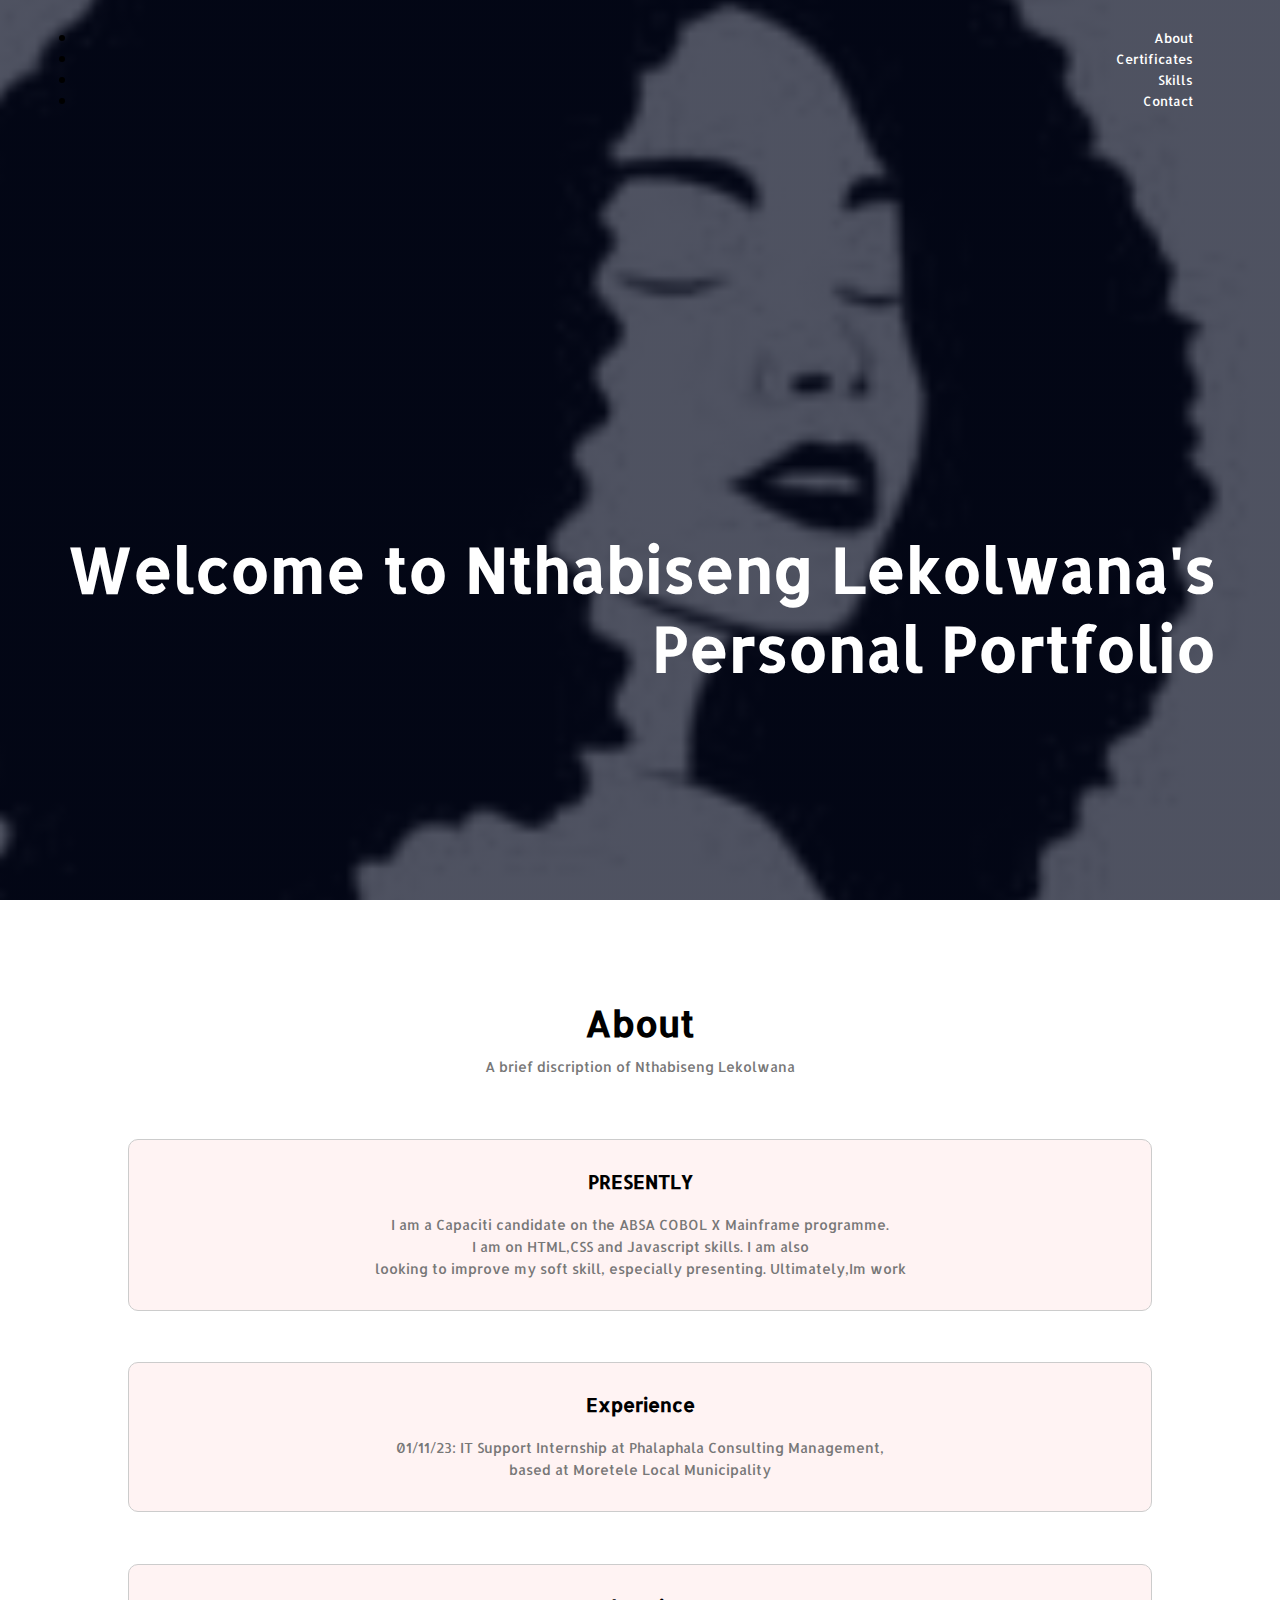
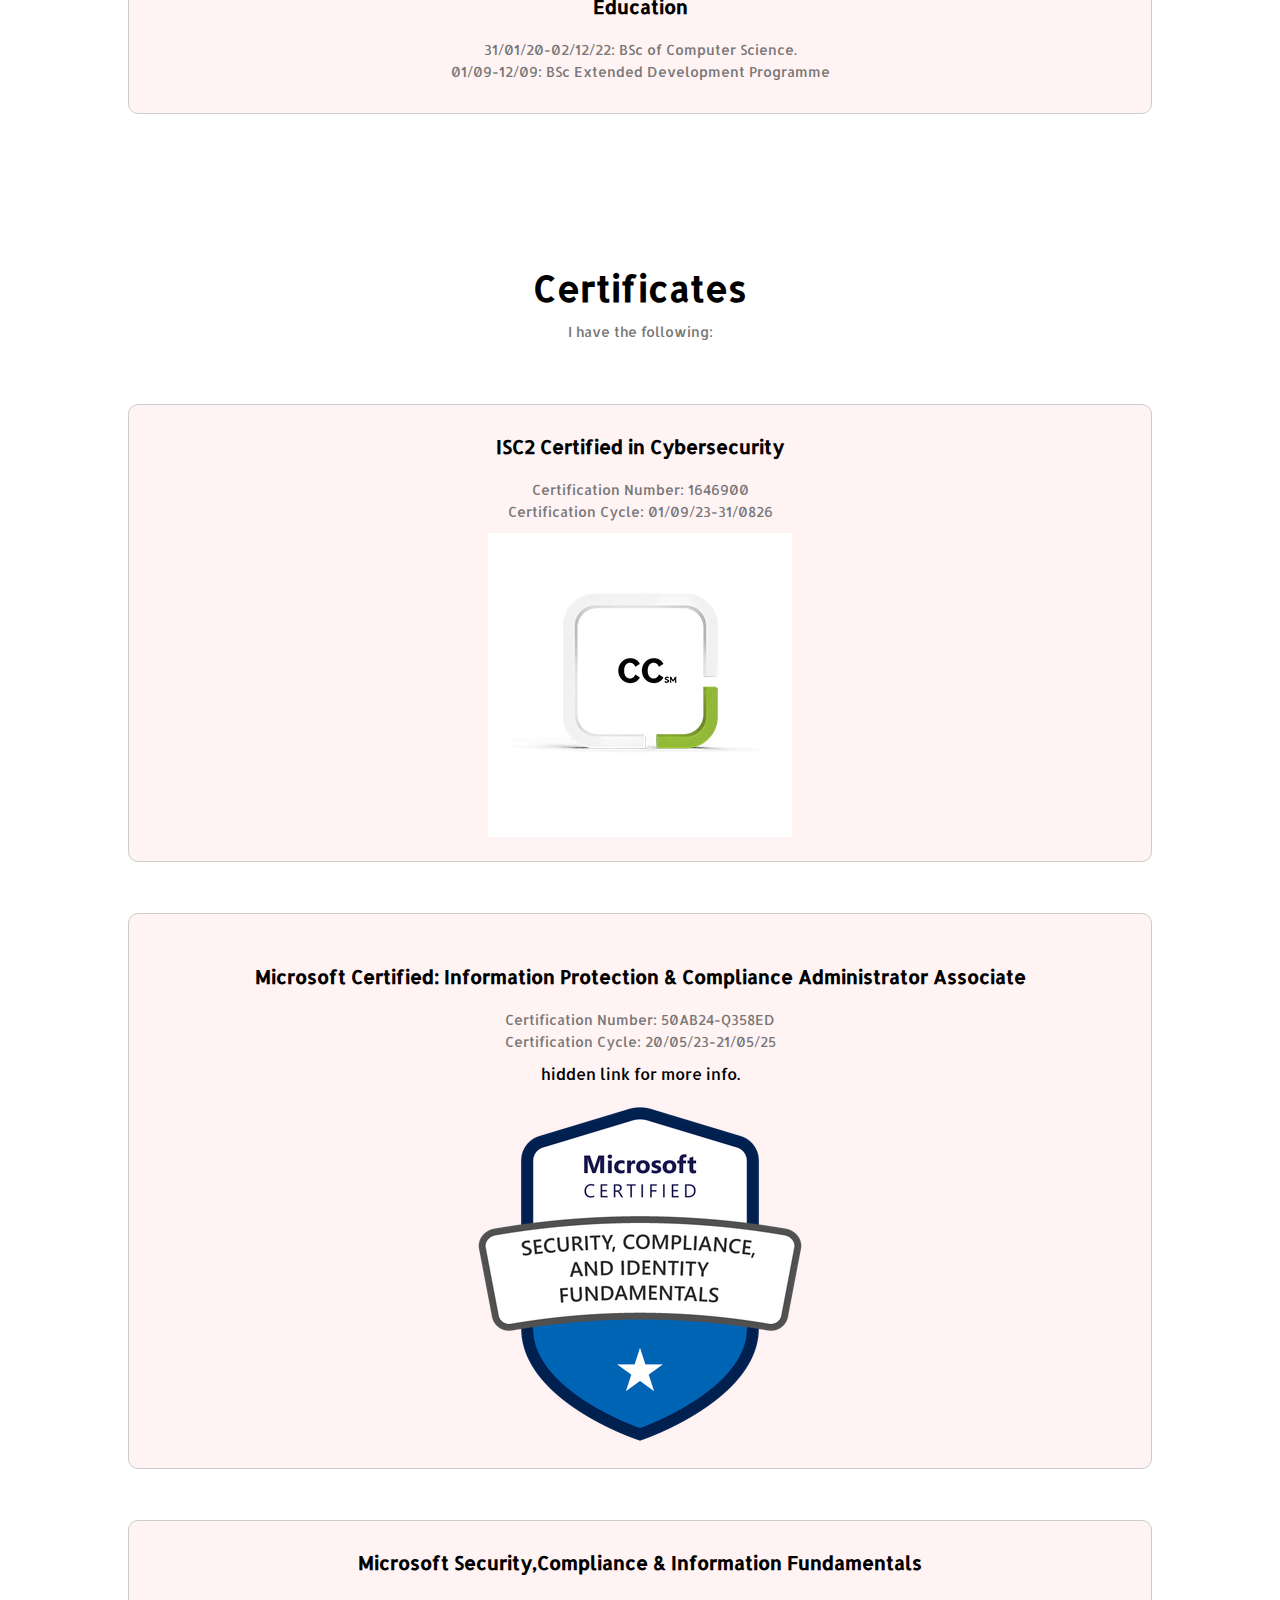
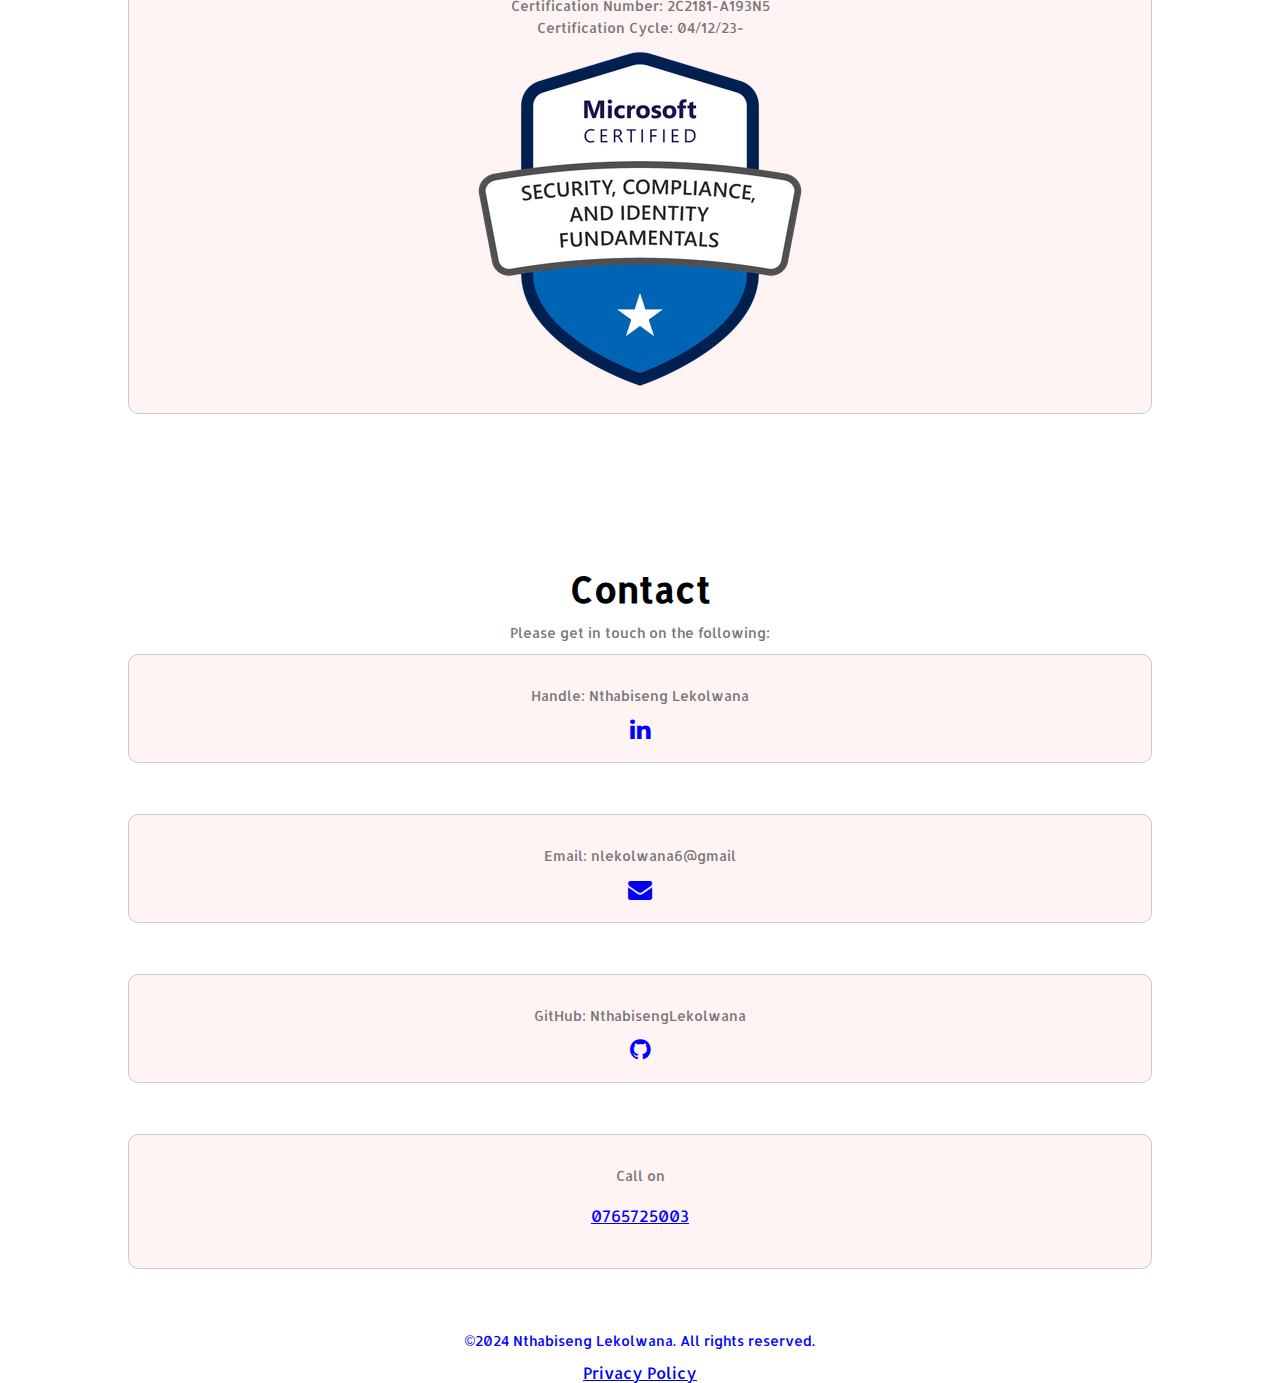
==== MyPortfolio/portfolio/index.html @ f2778652 "About Changed" ====
<!DOCTYPE html>
<html lang="en">
<head>
  <meta charset="UTF-8">
  <meta name="viewport" content="with=device-width,initial-scale=1.0">
  <title>My Personal Portfolio</title>
  <link rel="stylesheet" href="style.css">
  <link href='https://fonts.googleapis.com/css?family=Allerta' rel='stylesheet'>
  <link rel="stylesheet" href="https://stackpath.bootstrapcdn.com/font-awesome/4.7.0/css/font-awesome.min.css">
  <link rel="stylesheet" href="https://cdnjs.cloudflare.com/ajax/libs/font-awesome/4.7.0/css/font-awesome.min.css">
</head>
<body>
     <section class="header">
         <nav>
          
          <div class="nav-links" id="navLinks">
            <i class="fa fa-times" onclick="hideMenu()"></i>
            <ul>
                <li><a href="#About">About</a></li>
                <li><a href="#Certificates">Certificates</a></li>
                <li><a href="#Skills">Skills</a></li>
                <li><a href="#Contact">Contact</a></li>
            </ul>
          </div>
          <i class="fa fa-times" onclick="showMenu()"></i>
         </nav>
      <div class="text-box">
        <h1>Welcome to Nthabiseng Lekolwana's Personal Portfolio</h1>
      </div>
     </section>
     <section class="info">
      <h1>About</h1>
      <p>A brief discription of Nthabiseng Lekolwana</p>
      <div class="row"></div>
      <div class="presently">
        <h3>PRESENTLY</h3>
        <p>I am a Capaciti candidate on the ABSA COBOL X Mainframe programme.<br>
           I am on HTML,CSS and Javascript skills. I am also <br>
           looking to improve my soft skill, especially presenting.
           Ultimately,Im work  </p>
      </div>
      <div class="presently">
        <h3>Experience</h3>
        <p> 01/11/23:  IT Support Internship at Phalaphala Consulting Management,<br>
            based at Moretele Local Municipality </p>
      </div>
      <div class="presently">
        <h3>Education</h3>
        <p>31/01/20-02/12/22: BSc of Computer Science.<br>
            01/09-12/09: BSc Extended Development Programme</p>
      </div>
      
     </section>
     
     <section class="info">
      <h1>Certificates</h1>
      <p>I have the following:</p>
      <div class="row2"></div>
      <div class="cert">
        <h3>ISC2 Certified in Cybersecurity</h3>
        <p>Certification Number: 1646900<br>
           Certification Cycle: 01/09/23-31/0826<br></p>
        <img src="image\Slider-CC.jpg" class="responsive">
      </div>
      <div class="cert">
        <a style="color:blue" href="Microsoft Certified Information Protection and Compliance Administrator.pdf" 
        class="fa-fa-certificate"></a><br>
        <h3>Microsoft Certified: Information Protection & Compliance Administrator Associate </h3>
        <p>Certification Number: 50AB24-Q358ED<br>
          Certification Cycle: 20/05/23-21/05/25<br></p>
          <a style="color:blue" href="Microsoft Certified Information Protection and Compliance Administrator.pdf" class="fafa-certificate"></a>
          hidden link</a> for more info.</p>
        <img src="image/sc&if.png" class="responsive">
      </div>
      <div class="cert">
        <h3>Microsoft Security,Compliance & Information Fundamentals</h3>
        <p>Certification Number: 2C2181-A193N5<br>
          Certification Cycle: 04/12/23-<br></p>
        <img src="image/sc&if.png" class="responsive">
      </div>
    </section>

    <section class="info">
      <h1>Contact</h1>
      <p>Please get in touch on the following:</p>
      <div class="row3"></div>
      <div class="cert">
        <p>Handle: Nthabiseng Lekolwana</p>
        <a style="color:blue" href="https://www.linkedin.com/in/nthabiseng-lekolwana-087547284/">
          <i style="font-size:24px" class="fa">&#xf0e1;</i></a>
      </div>
      <div class="cert">
        <p>Email: nlekolwana6@gmail</p>
        <a style="color:blue" href="mailto:nlekolwana6@gmail.com">
          <i style="font-size:24px" class="fa">&#xf0e0;</i></a>
          </div>
     <div class="cert">
      <p>GitHub: NthabisengLekolwana</p>
        <a style="color:blue" href="https://github.com/NthabisengLekolwana">
          <i style="font-size:24px" class="fa">&#xf09b;</i></a>
      </div>
      <div class="cert">
        <p>Call on</p>
      <a style="color:blue" href="tel: +0765725003">0765725003</a><i class="fafa-mobile-phone"
        style="font-size:24px"></i></a></p>
      </div>
    </section>
    <footer>
      <center>
        <p style="color:blue"></pstyle>&copy;2024 Nthabiseng Lekolwana. All rights reserved.</p>
        <a href="privacy-policy.html">Privacy Policy</a></center></footer>
      </center>
    </footer>

    
</html>
---- MyPortfolio/portfolio/style.css ----
*{
    margin: 0;
    padding: 0;
    font-family: 'Allerta',sans-serif;
}
.header{
    min-height: 100vh;
    width: 100%;
    background-image: linear-gradient(rgba(4,9,30,0.7),rgba(4,9,30,0.7)),url(image/logo.png);
    background-position: center;
    background-size: cover;
    position: relative;
}
nav{
    display: flex;
    padding: 2% 6%;
    justify-content: space-between;
    align-items:center;
}  /* code ya go bea navbar on the rigth*/
.nav-links {
    flex: 1;
    text-align: right;
.nav-links ul li{
    list-style: none;
    display:list-item;
    padding: 8px 12px;
    position: relative;
}
}  /* code ya go decorate navbar*/
.nav-links ul li a {
    color: #fff;
    text-decoration: none;
    font-size: 13px;
    padding: 10px;
    border-radius: 5px;
    transition: background-color 0.5s;
}
.nav-links ul li::after{
    content: '';
    width: 0%
    height;
    background-color: #3d3635;
    display: block;
    margin: auto;
    transition: 0.5s;
}
.nav-links ul li:hover::after{
    width: 100%;
}
.text-box{
  width: 90%;
  color: #fff;
  position: absolute;
  top: 50%;
  left: 50%;
  transform: translate(-50%,50%);
  text-align: right;
}
.text-box h1{
    font-size: 62px;
}
.text-box p{
    margin: 10px 0 40px;
    font-size: 14px;
    color: #fff;
}
.hero-btn{
    display:inline-block;
    text-decoration: none;
    color:#fff;
    border: 1px solid #fff;
    padding: 12px 34px;
    font-size: 13px;
    background: transparent;
    position: relative;

}
text-box{
    border: 1px solid #f44336;
    background: #f44336;
    transition: 1s;
}
nav .fa{
    display: none;
}
@media(max-width: 700px){
    .text-box h1{
        font-size: 20px;
    }
    .nav-links ul li {
        display: block;
    }
    .nav-links{
        position: absolute;
        background: blue;
        height: 100vh;
        width: 200px;
        top: 0;
        right: -200px;
        text-align: left;
        z-index: 2;

    }
    nav .fa{
        display: block;
        color: #fff;
        margin: 10px;
        font-size: 22px;
        cursor: pointer;
    }
    nav-links ul{
        padding: 30px;
    }
}
.info{
    width: 80%;
    margin: auto;
    text-align: center;
    padding-top: 100px;
   
}
h1{
    font-size: 36px;
    font-weight: 600;
}
p{
    color: #777;
    font-size: 14px;
    font-weight: 300;
    line-height: 22px;
    padding: 10px;
}
.row{
    margin-top: 5%;
    display: flex;
    justify-content: space-between;
}
.presently{
    flex-basis: 31%;
    background: #fff3f3;
    border-radius: 10px;
    margin-bottom: 5%;
    padding: 20px 12px;
    box-sizing: border-box;
    transition: 0.5;
    border: 1px solid #ccc

}
h3{
    text-align: center;
    font-weight: 600;
    margin: 10px 0;
}
.presently:hover{
    box-shadow: 0 0 20px 0px rgba(0,0,0,0.2);
}
@media(max-width: 700px){
    .row{
        flex-direction: column;
    }
}
.row2{
    margin-top: 5%;
    display: flex;
    justify-content: space-between;
}
.cert{
    flex-basis: 31%;
    background: #fff3f3;
    border-radius: 10px;
    margin-bottom: 5%;
    padding: 20px 12px;
    box-sizing: border-box;
    transition: 0.5;
    border: 1px solid #ccc

}
h3{
    text-align: center;
    font-weight: 600;
    margin: 10px 0;
}
.cert
:hover{
    box-shadow: 0 0 20px 0px rgba(0,0,0,0.2);
}
@media(max-width: 700px){
    .row2{
        flex-direction: column;
    }
}

.row{
    margin-top: 5%;
    display: flex;
    justify-content: space-between;
}
.touch{
    flex-basis: 31%;
    background: #fff3f3;
    border-radius: 10px;
    margin-bottom: 5%;
    padding: 20px 12px;
    box-sizing: border-box;
    transition: 0.5;
    border: 1px solid #ccc

}
h3{
    text-align: center;
    font-weight: 600;
    margin: 10px 0;
}
.presently:hover{
    box-shadow: 0 0 20px 0px rgba(0,0,0,0.2);
}
@media(max-width: 700px){
    .row{
        flex-direction: column;
    }}

    .chat-bot-icon {
        position: fixed;
        bottom: 20px; /* Adjust as needed */
        right: 20px; /* Adjust as needed */
        background-color: blue; /* Color of the icon */
        color: white;
        border-radius: 50%;
        padding: 15px;
        box-shadow: 0 2px 10px rgba(0, 0, 0, 0.3);
        cursor: pointer;
        z-index: 1000; /* Ensure it's above other elements */
    }

     .chat-container {
        display: none; 
        position: fixed;
        bottom: 70px; 
        right: 20px;
        background: white;
        border-radius: 8px;
        box-shadow: 0 2px 10px rgba(0, 0, 0, 0.2);
        width: 300px;
        max-height: 400px;
        overflow-y: auto; 
       
    } 
    
    .chat-box {
        padding: 10px;
    }
    
    input[type="text"] {
    
        width: 70%;
        padding: 10px;
        border-radius: 5px;
        border: 1px solid #ccc;
    }
    
    button {
        padding: 10px;
        border: none;
        background-color: blue;
        color: white;
        border-radius: 5px;
        cursor: pointer;
    }
    
    button:hover {
        background-color: blue;
    }
    
     /* .chat-container {
        background: white;
        border-radius: 8px;
        box-shadow: 0 2px 10px rgba(0, 0, 0, 0.1);
        width: 300px;
        padding: 10px;
        height: 400px;
        z-index: 1000;
    } */
     
    .chat-box {
        height: 300px;
        overflow-y: scroll;
        border: 1px solid #ccc;
        border-radius: 5px;
        padding: 10px;
        margin-bottom: 10px;
    }
    
    .chat-box p {
        margin: 5px 0;
    }
    
    input[type="text"] {
        width: 70%;
        padding: 10px;
        border-radius: 5px;
        border: 1px solid #ccc;
    }
    
    button {
        padding: 10px;
        border: none;
        background-color: blue;
        color: white;
        border-radius: 5px;
        cursor: pointer;
    }
    
    button:hover {
        background-color: blue;
    }
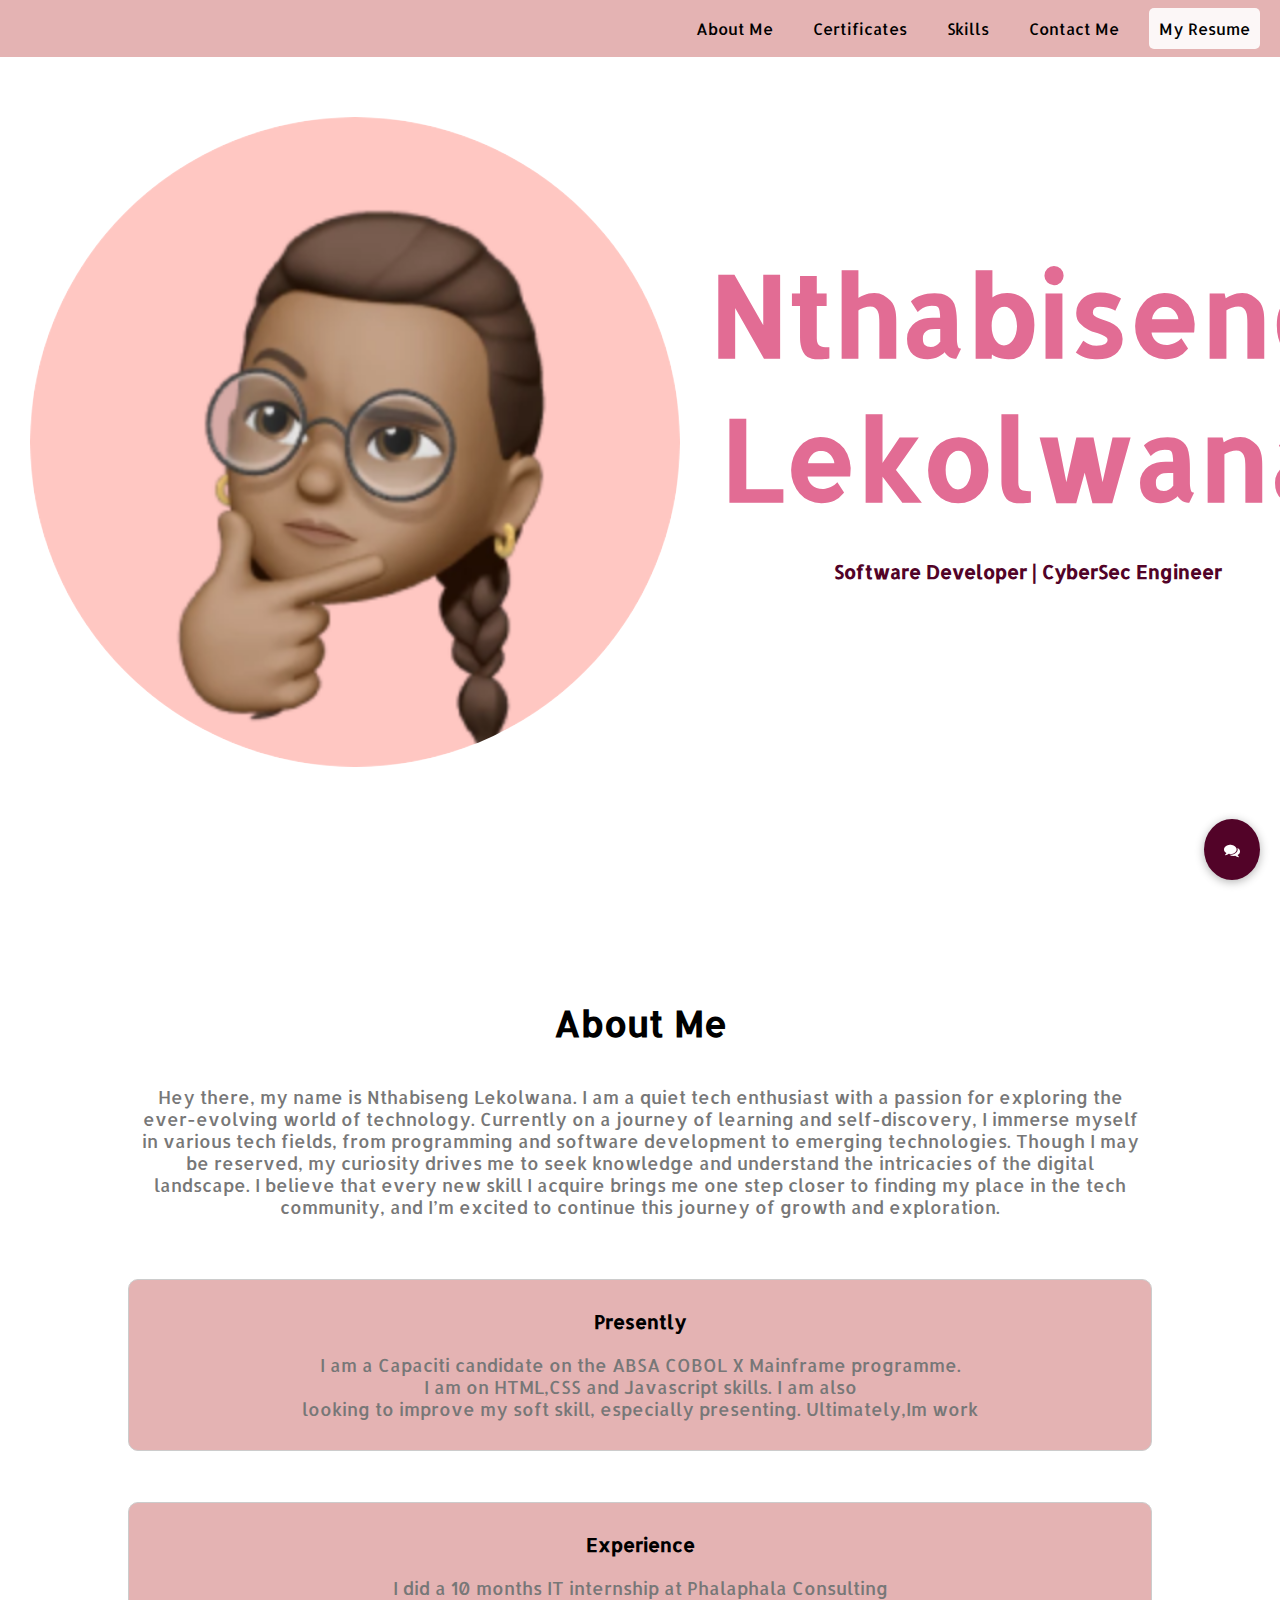
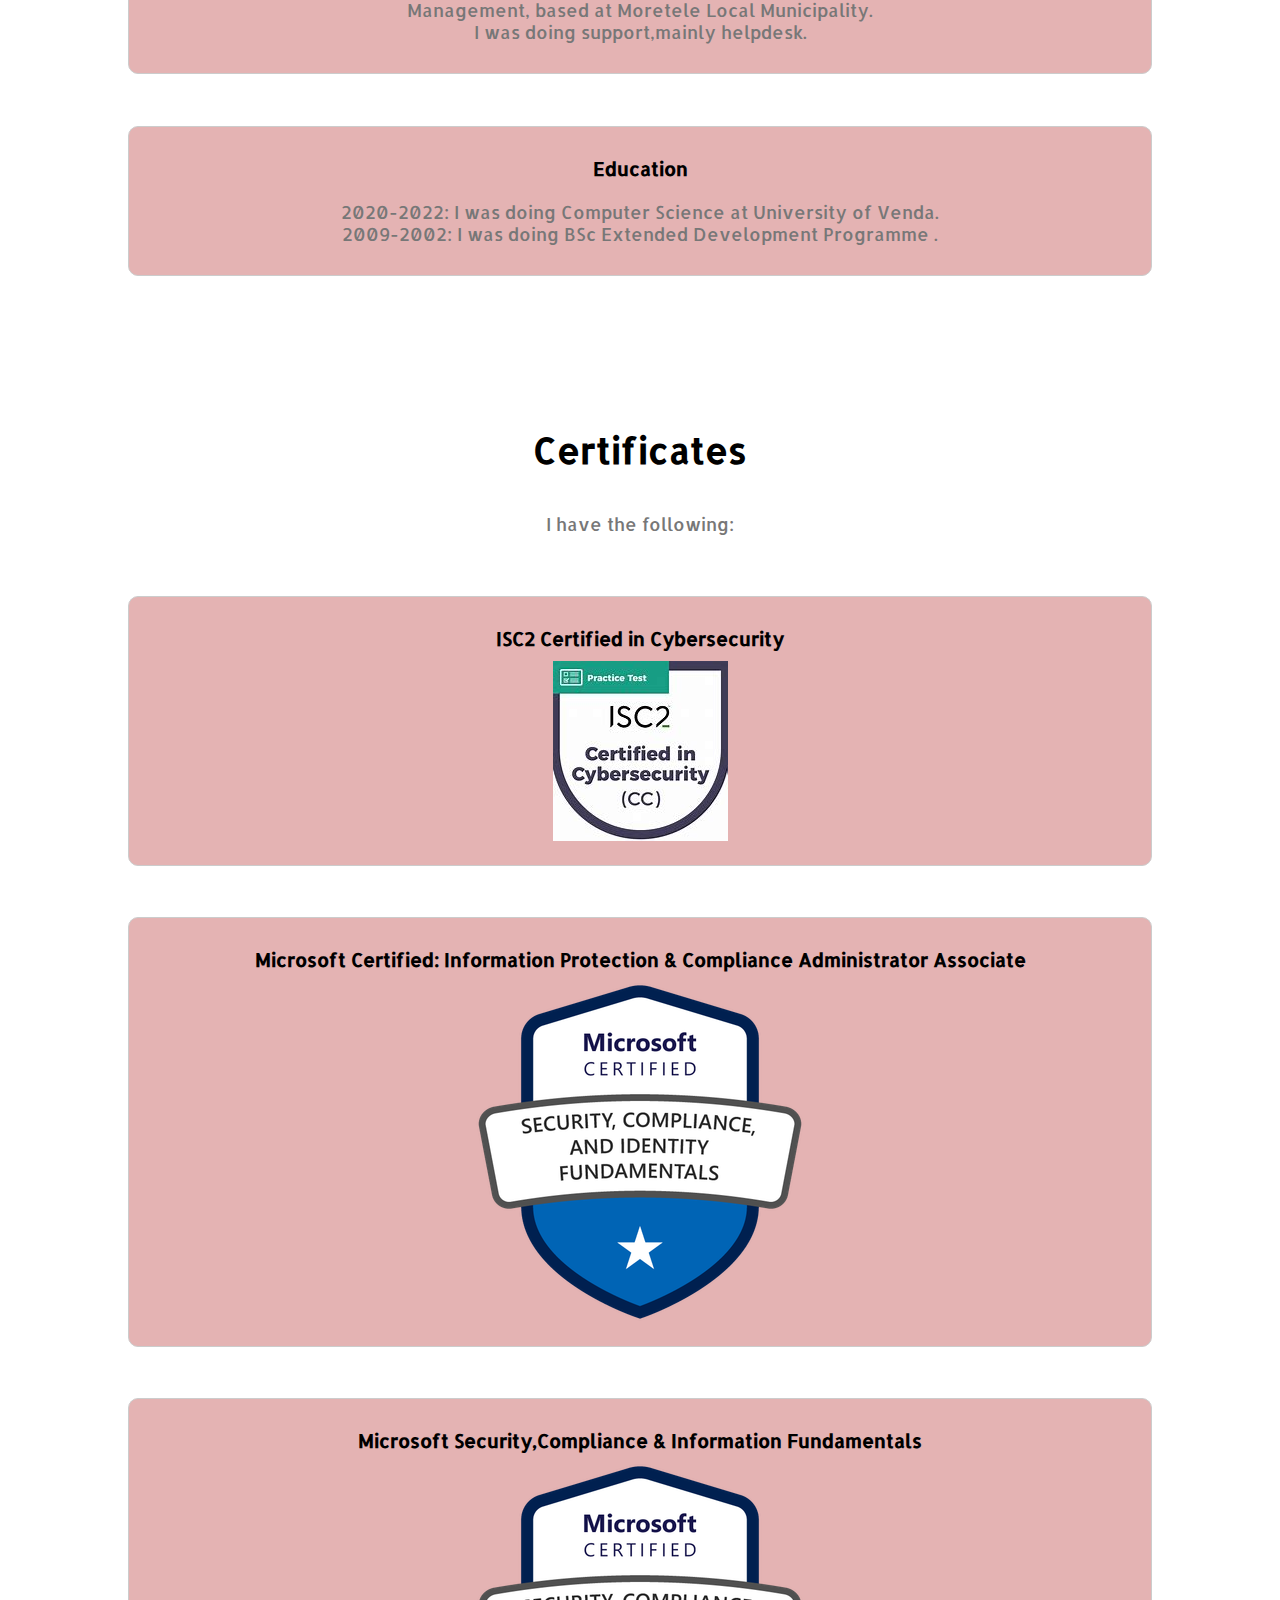
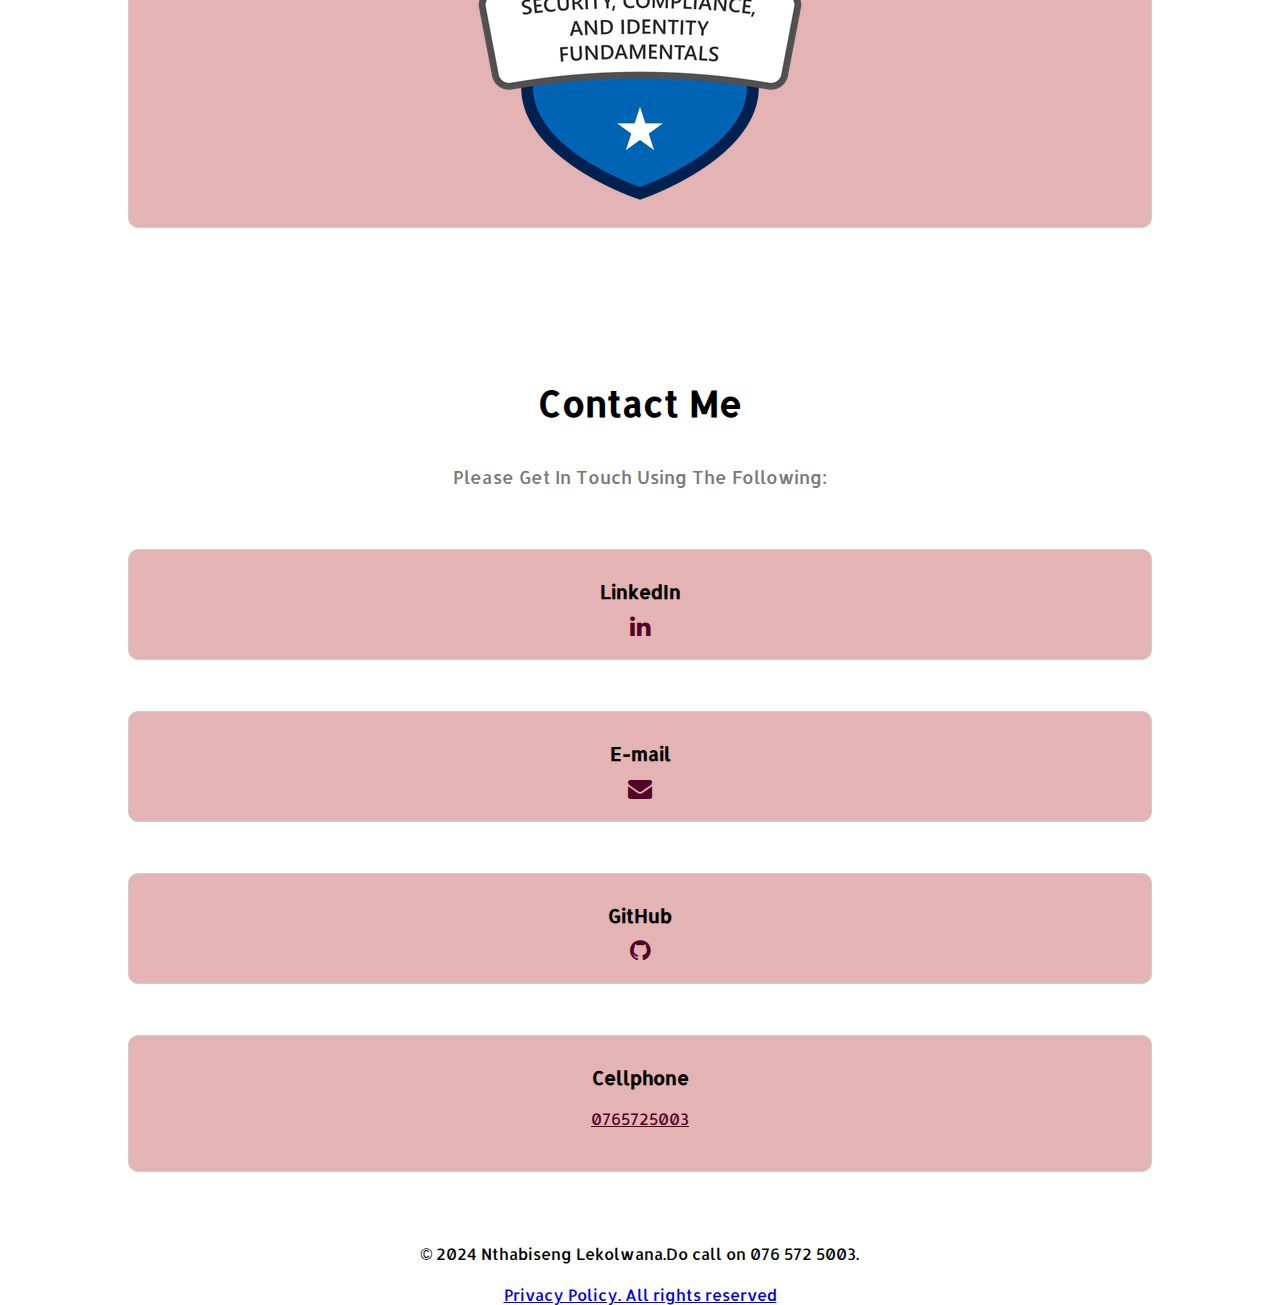
==== commit d411efc5: "changed colors" ====
--- a/MyPortfolio/portfolio/index.html
+++ b/MyPortfolio/portfolio/index.html
@@ -1,39 +1,51 @@
 <!DOCTYPE html>
-<html lang="en">
+<html>
 <head>
-  <meta charset="UTF-8">
   <meta name="viewport" content="with=device-width,initial-scale=1.0">
   <title>My Personal Portfolio</title>
   <link rel="stylesheet" href="style.css">
   <link href='https://fonts.googleapis.com/css?family=Allerta' rel='stylesheet'>
   <link rel="stylesheet" href="https://stackpath.bootstrapcdn.com/font-awesome/4.7.0/css/font-awesome.min.css">
-  <link rel="stylesheet" href="https://cdnjs.cloudflare.com/ajax/libs/font-awesome/4.7.0/css/font-awesome.min.css">
 </head>
 <body>
-     <section class="header">
-         <nav>
-          
-          <div class="nav-links" id="navLinks">
-            <i class="fa fa-times" onclick="hideMenu()"></i>
+<section class="header">
+  <nav>
+    <div class="nav-container">
+        <div class="nav-links" id="navLinks">
             <ul>
-                <li><a href="#About">About</a></li>
-                <li><a href="#Certificates">Certificates</a></li>
-                <li><a href="#Skills">Skills</a></li>
-                <li><a href="#Contact">Contact</a></li>
+                <li><a href="#about-me">About Me</a></li>
+                <li><a href="#certificates">Certificates</a></li>
+                <li><a href="#skills">Skills</a></li>
+                <li><a href="#contacts">Contact Me</a></li>
+                <li>
+                    <a 
+                        href="CV.pdf" 
+                        download
+                        class="resume-button"
+                    >
+                        My Resume
+                    </a>
+                </li>
             </ul>
-          </div>
-          <i class="fa fa-times" onclick="showMenu()"></i>
-         </nav>
-      <div class="text-box">
-        <h1>Welcome to Nthabiseng Lekolwana's Personal Portfolio</h1>
-      </div>
-     </section>
-     <section class="info">
-      <h1>About</h1>
-      <p>A brief discription of Nthabiseng Lekolwana</p>
+        </div>
+        <i class="fa fa-times" onclick="hideMenu()"></i>
+    </div>
+  </nav>
+  <div class="profile">
+    <img src="image/memoji.png" alt="Profile Picture" class="profile-pic">
+    <div class="profile-info">
+        <h1 class="name">Nthabiseng Lekolwana</h1>
+        <h2 class="title">Software Developer | CyberSec Engineer</h2>
+    </div>
+</div>
+</section>
+
+<section class="info" id="about me">
+      <h1  >About Me</h1>
+      <p>Hey there, my name is Nthabiseng Lekolwana. I am a quiet tech enthusiast with a passion for exploring the ever-evolving world of technology. Currently on a journey of learning and self-discovery, I immerse myself in various tech fields, from programming and software development to emerging technologies. Though I may be reserved, my curiosity drives me to seek knowledge and understand the intricacies of the digital landscape. I believe that every new skill I acquire brings me one step closer to finding my place in the tech community, and I’m excited to continue this journey of growth and exploration.</p>
       <div class="row"></div>
       <div class="presently">
-        <h3>PRESENTLY</h3>
+        <h3>Presently</h3>
         <p>I am a Capaciti candidate on the ABSA COBOL X Mainframe programme.<br>
            I am on HTML,CSS and Javascript skills. I am also <br>
            looking to improve my soft skill, especially presenting.
@@ -41,76 +53,81 @@
       </div>
       <div class="presently">
         <h3>Experience</h3>
-        <p> 01/11/23:  IT Support Internship at Phalaphala Consulting Management,<br>
-            based at Moretele Local Municipality </p>
+        <p>I did a 10 months  IT internship at Phalaphala Consulting<br> 
+          Management, based at Moretele Local Municipality. <br>
+          I was doing support,mainly helpdesk.
+            </p>
       </div>
       <div class="presently">
         <h3>Education</h3>
-        <p>31/01/20-02/12/22: BSc of Computer Science.<br>
-            01/09-12/09: BSc Extended Development Programme</p>
+        <p>2020-2022: I was doing Computer Science at University of Venda. <br>
+           2009-2002: I was doing BSc Extended Development Programme .
+        </p>
       </div>
       
-     </section>
+      
+</section>
      
      <section class="info">
-      <h1>Certificates</h1>
+      <h1  id="certificates">Certificates</h1>
       <p>I have the following:</p>
       <div class="row2"></div>
       <div class="cert">
         <h3>ISC2 Certified in Cybersecurity</h3>
-        <p>Certification Number: 1646900<br>
-           Certification Cycle: 01/09/23-31/0826<br></p>
-        <img src="image\Slider-CC.jpg" class="responsive">
+        <img src="image/OIP.png" class="responsive">
       </div>
       <div class="cert">
-        <a style="color:blue" href="Microsoft Certified Information Protection and Compliance Administrator.pdf" 
-        class="fa-fa-certificate"></a><br>
         <h3>Microsoft Certified: Information Protection & Compliance Administrator Associate </h3>
-        <p>Certification Number: 50AB24-Q358ED<br>
-          Certification Cycle: 20/05/23-21/05/25<br></p>
-          <a style="color:blue" href="Microsoft Certified Information Protection and Compliance Administrator.pdf" class="fafa-certificate"></a>
-          hidden link</a> for more info.</p>
-        <img src="image/sc&if.png" class="responsive">
+        <img src="image\sc&if.png" class="responsive">
       </div>
       <div class="cert">
         <h3>Microsoft Security,Compliance & Information Fundamentals</h3>
-        <p>Certification Number: 2C2181-A193N5<br>
-          Certification Cycle: 04/12/23-<br></p>
         <img src="image/sc&if.png" class="responsive">
       </div>
-    </section>
 
-    <section class="info">
-      <h1>Contact</h1>
-      <p>Please get in touch on the following:</p>
-      <div class="row3"></div>
-      <div class="cert">
-        <p>Handle: Nthabiseng Lekolwana</p>
-        <a style="color:blue" href="https://www.linkedin.com/in/nthabiseng-lekolwana-087547284/">
-          <i style="font-size:24px" class="fa">&#xf0e1;</i></a>
-      </div>
-      <div class="cert">
-        <p>Email: nlekolwana6@gmail</p>
-        <a style="color:blue" href="mailto:nlekolwana6@gmail.com">
-          <i style="font-size:24px" class="fa">&#xf0e0;</i></a>
+      </section>
+
+      <section class="info" id="contacts">
+        <h1>Contact Me</h1>
+        <p>Please Get In Touch Using The Following:</p>
+        <div class="row2"></div>
+        <div class="touch">
+          <h3>LinkedIn</h3>
+          <a style="color:rgb(82, 3, 40)" href="https://www.linkedin.com/in/nthabiseng-lekolwana-087547284/">
+            <i style="font-size:24px" class="fa">&#xf0e1;</i></a>
+        </div>
+    
+        <div class="touch">
+          <h3>E-mail</h3>
+          <a style="color:rgb(82, 3, 40)" href="mailto:nlekolwana6@gmail.com">
+            <i style="font-size:24px" class="fa">&#xf0e0;</i></a>
           </div>
-     <div class="cert">
-      <p>GitHub: NthabisengLekolwana</p>
-        <a style="color:blue" href="https://github.com/NthabisengLekolwana">
-          <i style="font-size:24px" class="fa">&#xf09b;</i></a>
-      </div>
-      <div class="cert">
-        <p>Call on</p>
-      <a style="color:blue" href="tel: +0765725003">0765725003</a><i class="fafa-mobile-phone"
-        style="font-size:24px"></i></a></p>
-      </div>
-    </section>
-    <footer>
-      <center>
-        <p style="color:blue"></pstyle>&copy;2024 Nthabiseng Lekolwana. All rights reserved.</p>
-        <a href="privacy-policy.html">Privacy Policy</a></center></footer>
-      </center>
-    </footer>
+        <div class="touch">
+          <h3>GitHub</h3>
+          <a style="color:rgb(82, 3, 40)" href="https://www.github.com/NthabisengLekolwana">
+            <i style="font-size:24px" class="fa">&#xf09b;</i></a>
+          </div>
+          <div class="touch">
+            <h3>Cellphone</h3>
+         <a style="color:rgb(82, 3, 40)" href="tel:+0765725003">0765725003</a><i class="fafa-nobile-phone"
+            style="font-size:24px"></i></a></p>
+            </div>
+            </section>
+            <footer>
+              <center>
+                <p style="color:white"></p style>&copy; 2024 Nthabiseng Lekolwana.Do call on 076 572 5003. </p>
+              <a href="privacy-policy.html">Privacy Policy. All rights reserved</a></center>
+              <footer>
+              </center>
+            </footer>
+<div class="chat-bot-icon" onclick="toggleChatBot()"><i class="fa fa-comments"></i></div>
+            <div class="chat-container" id="chat-container">
+              <div class="chat-box" id="chat-box"></div>
+              <input type="text" id="user-input" placeholder="Type your message here..." />
+              <button id="send-button"  >Send</button>
+          </div>
+          <script src="javascript.js"></script>
+        </body>
+        
+</html>
 
-    
-</html>
--- a/MyPortfolio/portfolio/style.css
+++ b/MyPortfolio/portfolio/style.css
@@ -6,64 +6,93 @@
 .header{
     min-height: 100vh;
     width: 100%;
-    background-image: linear-gradient(rgba(4,9,30,0.7),rgba(4,9,30,0.7)),url(image/logo.png);
     background-position: center;
     background-size: cover;
     position: relative;
 }
-nav{
+nav {
+    background-color: #e4b3b3; /* Header background */
+    padding: 10px 20px; /* Spacing around the nav */
+}
+
+.nav-container {
     display: flex;
-    padding: 2% 6%;
-    justify-content: space-between;
-    align-items:center;
-}  /* code ya go bea navbar on the rigth*/
-.nav-links {
-    flex: 1;
-    text-align: right;
-.nav-links ul li{
-    list-style: none;
-    display:list-item;
-    padding: 8px 12px;
-    position: relative;
-}
-}  /* code ya go decorate navbar*/
-.nav-links ul li a {
-    color: #fff;
-    text-decoration: none;
-    font-size: 13px;
-    padding: 10px;
-    border-radius: 5px;
-    transition: background-color 0.5s;
-}
-.nav-links ul li::after{
-    content: '';
-    width: 0%
-    height;
-    background-color: #3d3635;
-    display: block;
-    margin: auto;
-    transition: 0.5s;
-}
-.nav-links ul li:hover::after{
-    width: 100%;
-}
-.text-box{
-  width: 90%;
-  color: #fff;
-  position: absolute;
-  top: 50%;
-  left: 50%;
-  transform: translate(-50%,50%);
-  text-align: right;
-}
-.text-box h1{
-    font-size: 62px;
-}
-.text-box p{
-    margin: 10px 0 40px;
-    font-size: 14px;
-    color: #fff;
-}
+    justify-content: flex-end; /* Align items to the right */
+    align-items: center; /* Center items vertically */
+    padding: 8px 0;
+}
+
+.nav-links ul {
+    display: flex; /* Align links in a row */
+    list-style-type: none; /* Remove default list styles */
+    margin: 0;
+    padding: 0;
+}
+
+.nav-links li {
+    margin-left: 20px; /* Spacing between links */
+}
+
+.nav-links a {
+    color: black;/* Link color */
+    text-decoration: none; /* Remove underline */
+    padding: 10px; /* Spacing around links */
+    border-radius: 5px; /* Rounded corners */
+    transition: background-color 0.3s; /* Smooth background change */
+}
+
+.nav-links a:hover {
+    background-color: rgba(255, 255, 255, 0.2); /* Hover effect */
+}
+
+.resume-button {
+    background-color: rgb(252, 247, 247); /* Resume button background */
+    color: white; /* Resume button text color */
+}
+
+.resume-button:hover {
+    background-color: darkblue; /* Resume button hover effect */
+}
+
+.landing {
+    display: flex; /* Use flexbox for alignment */
+    align-items: center; /* Center items vertically */
+    justify-content: center; /* Center items horizontally */
+    padding: 50px; /* Spacing around the section */
+    background-color: #f4f4f4; /* Light background color */
+}
+
+.profile {
+    display: flex; /* Align profile picture and info in a row */
+    align-items: center; /* Center items vertically */
+}
+
+.profile-pic {
+    width: 650px; /* Set profile picture width */
+    height: 650px; /* Set profile picture height */
+    border-radius: 50%; /* Circular profile picture */
+    margin: 60px 30px 0 30px; /* Space between picture and text */
+}
+
+.profile-info {
+    text-align: left; /* Align text to the left */
+}
+
+.name {
+    font-size: 7em; /* Size for the name */
+    color: rgb(226, 108, 148);
+    font-weight: bold; /* Bold text */
+    margin: 100; 
+    text-align: center;/* Remove default margin */
+}
+
+.title {
+    font-size: 1.2em; /* Size for the title */
+    color: rgb(82, 3, 40); /* Slightly darker color for the title */
+    margin-top: 5px; /* Space above the title */
+    text-align: center;
+}
+
 .hero-btn{
     display:inline-block;
     text-decoration: none;
@@ -122,10 +151,11 @@
 h1{
     font-size: 36px;
     font-weight: 600;
+    margin-bottom: 30px;
 }
 p{
     color: #777;
-    font-size: 14px;
+    font-size: 18px;
     font-weight: 300;
     line-height: 22px;
     padding: 10px;
@@ -134,10 +164,11 @@
     margin-top: 5%;
     display: flex;
     justify-content: space-between;
+    
 }
 .presently{
     flex-basis: 31%;
-    background: #fff3f3;
+    background:  #e4b3b3;
     border-radius: 10px;
     margin-bottom: 5%;
     padding: 20px 12px;
@@ -166,7 +197,7 @@
 }
 .cert{
     flex-basis: 31%;
-    background: #fff3f3;
+    background:  #e4b3b3;
     border-radius: 10px;
     margin-bottom: 5%;
     padding: 20px 12px;
@@ -179,6 +210,7 @@
     text-align: center;
     font-weight: 600;
     margin: 10px 0;
+    
 }
 .cert
 :hover{
@@ -197,7 +229,7 @@
 }
 .touch{
     flex-basis: 31%;
-    background: #fff3f3;
+    background:  #e4b3b3;
     border-radius: 10px;
     margin-bottom: 5%;
     padding: 20px 12px;
@@ -223,10 +255,10 @@
         position: fixed;
         bottom: 20px; /* Adjust as needed */
         right: 20px; /* Adjust as needed */
-        background-color: blue; /* Color of the icon */
+        background-color: rgb(82, 3, 40); /* Color of the icon */
         color: white;
         border-radius: 50%;
-        padding: 15px;
+        padding: 20px;
         box-shadow: 0 2px 10px rgba(0, 0, 0, 0.3);
         cursor: pointer;
         z-index: 1000; /* Ensure it's above other elements */
@@ -261,7 +293,7 @@
     button {
         padding: 10px;
         border: none;
-        background-color: blue;
+        background-color: rgb(82, 3, 40);
         color: white;
         border-radius: 5px;
         cursor: pointer;
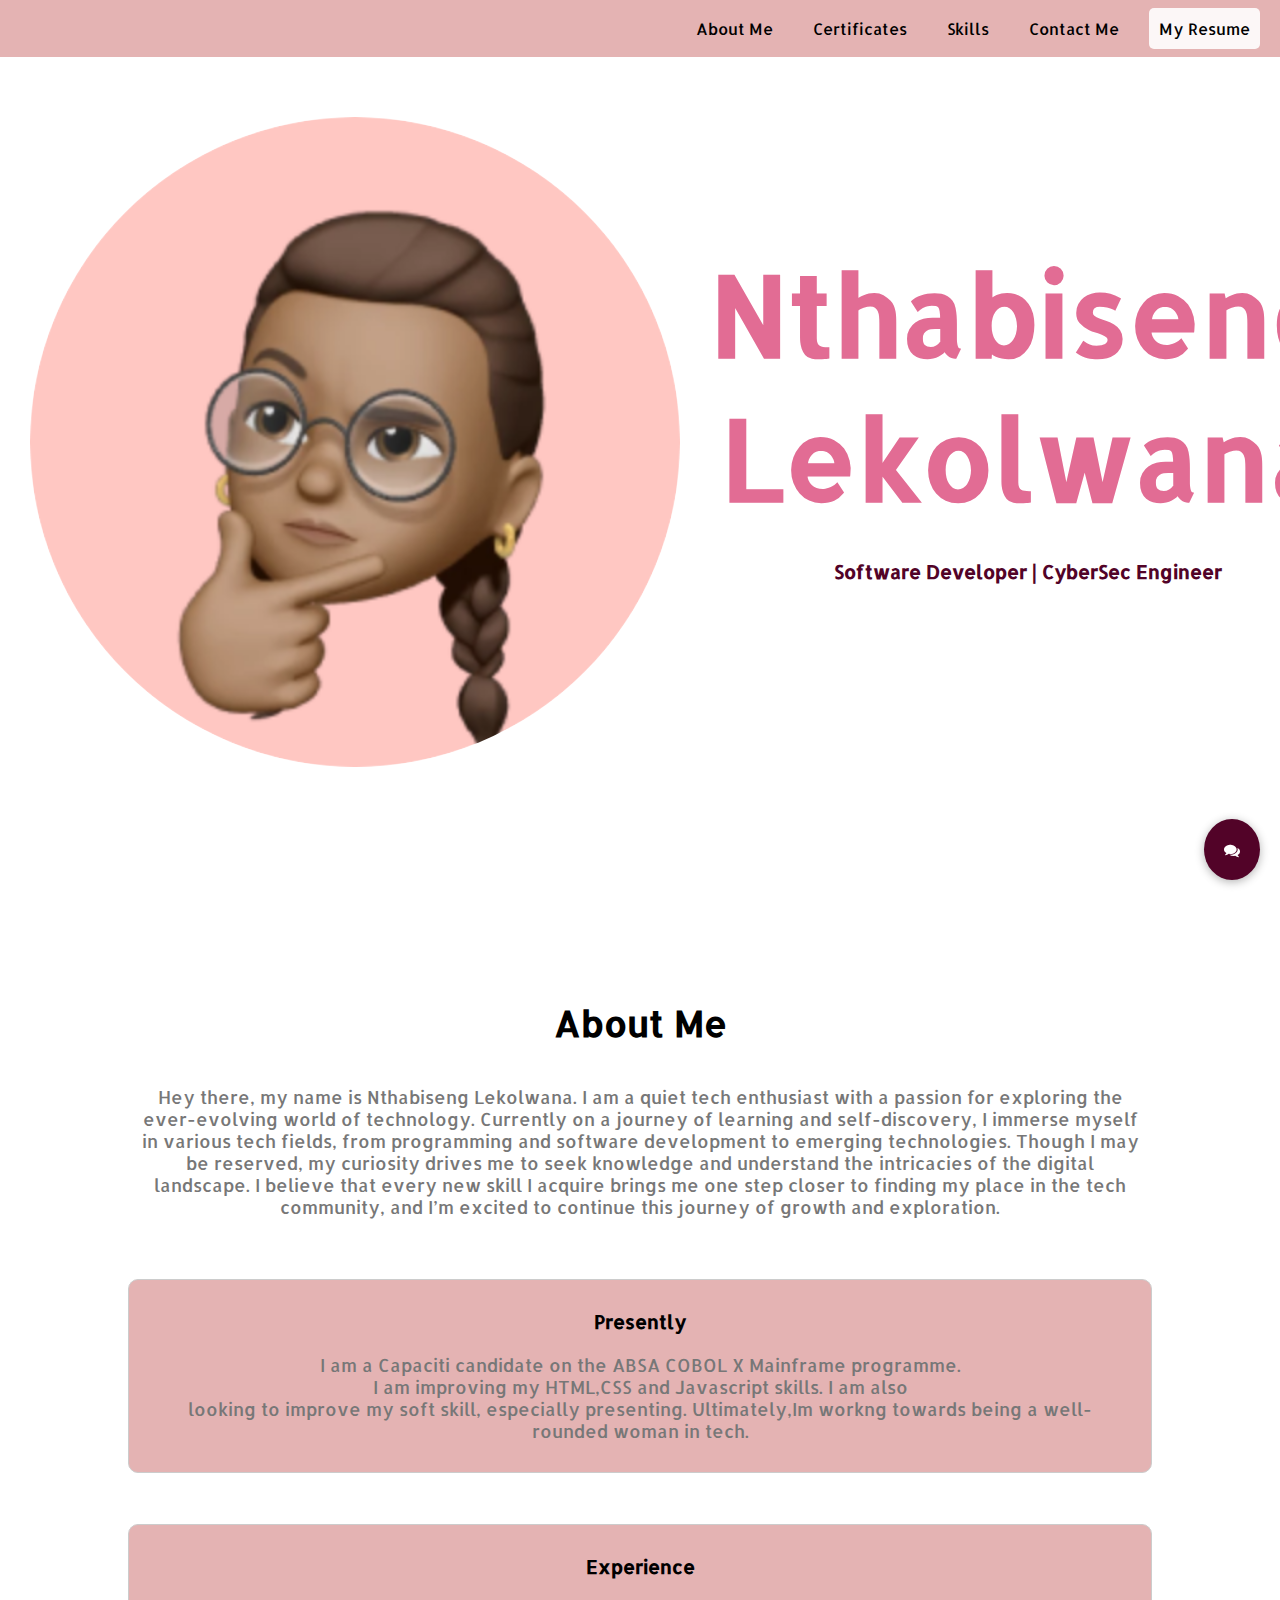
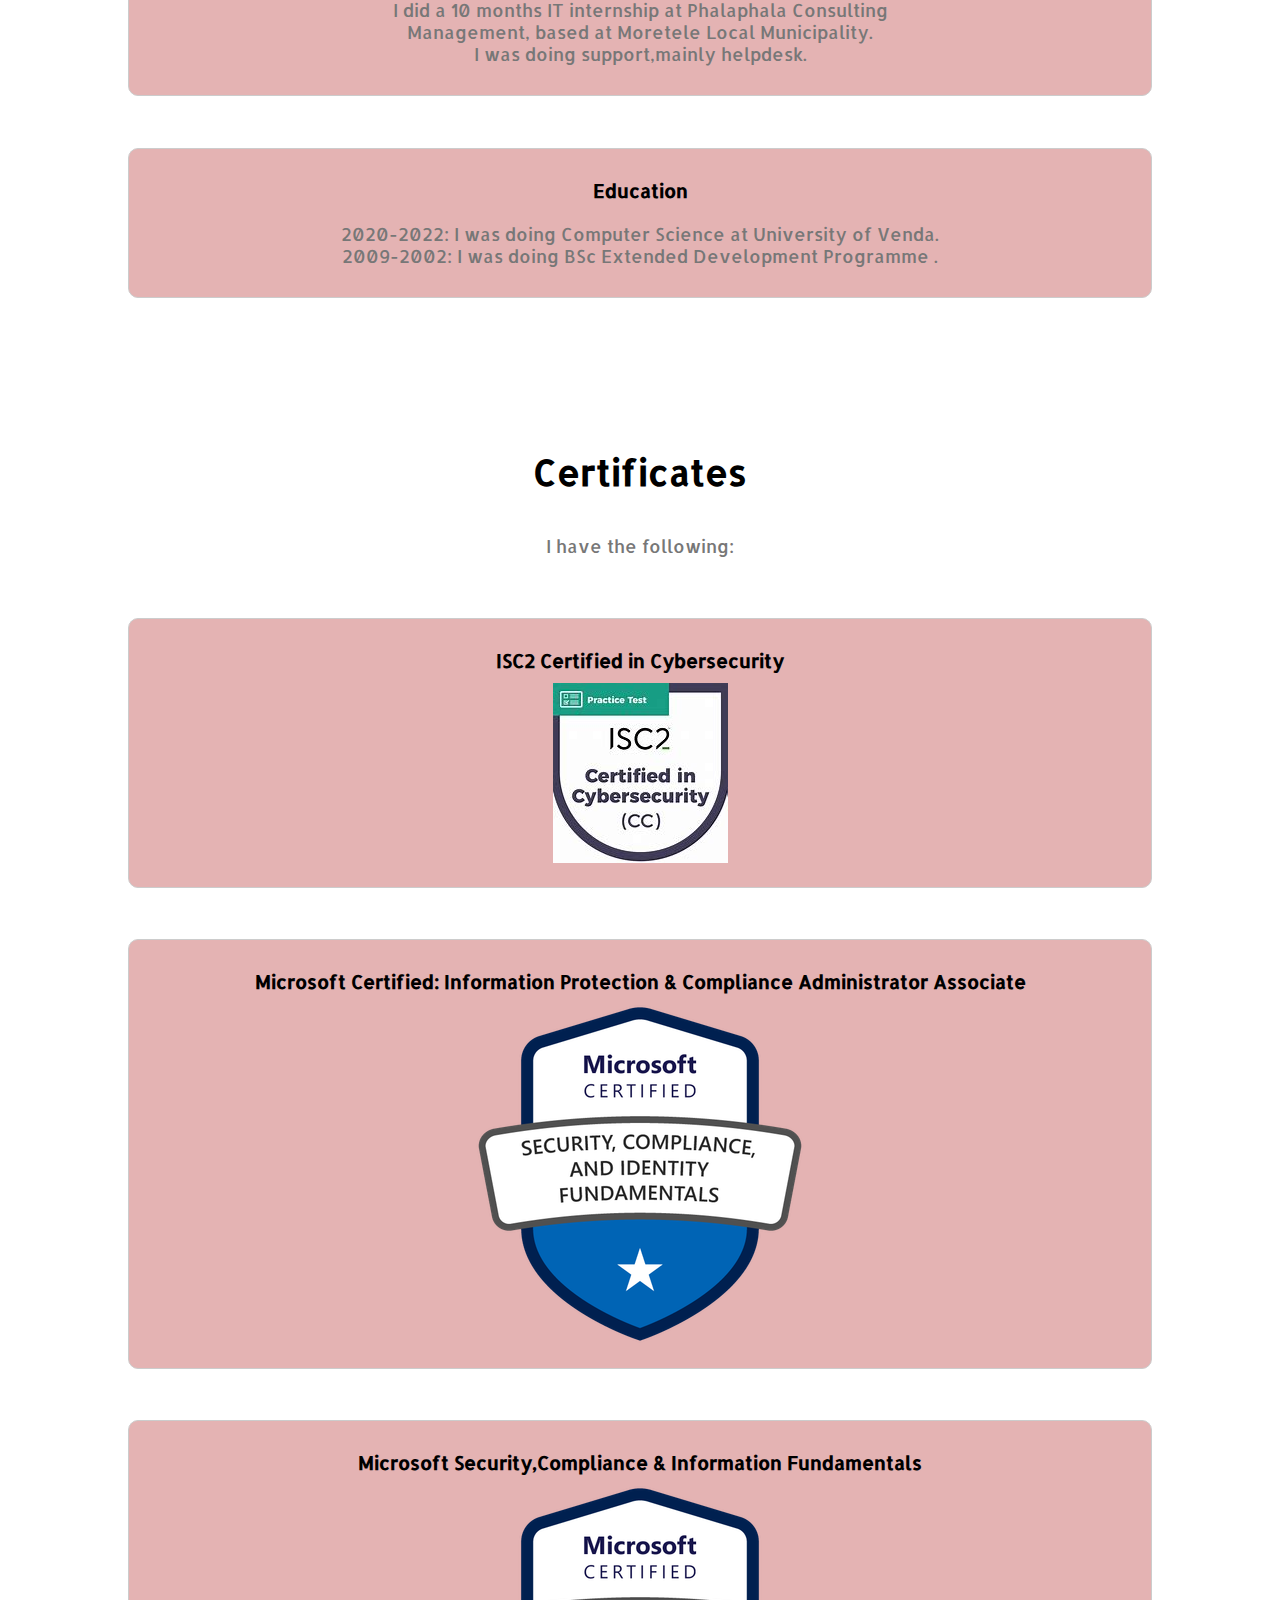
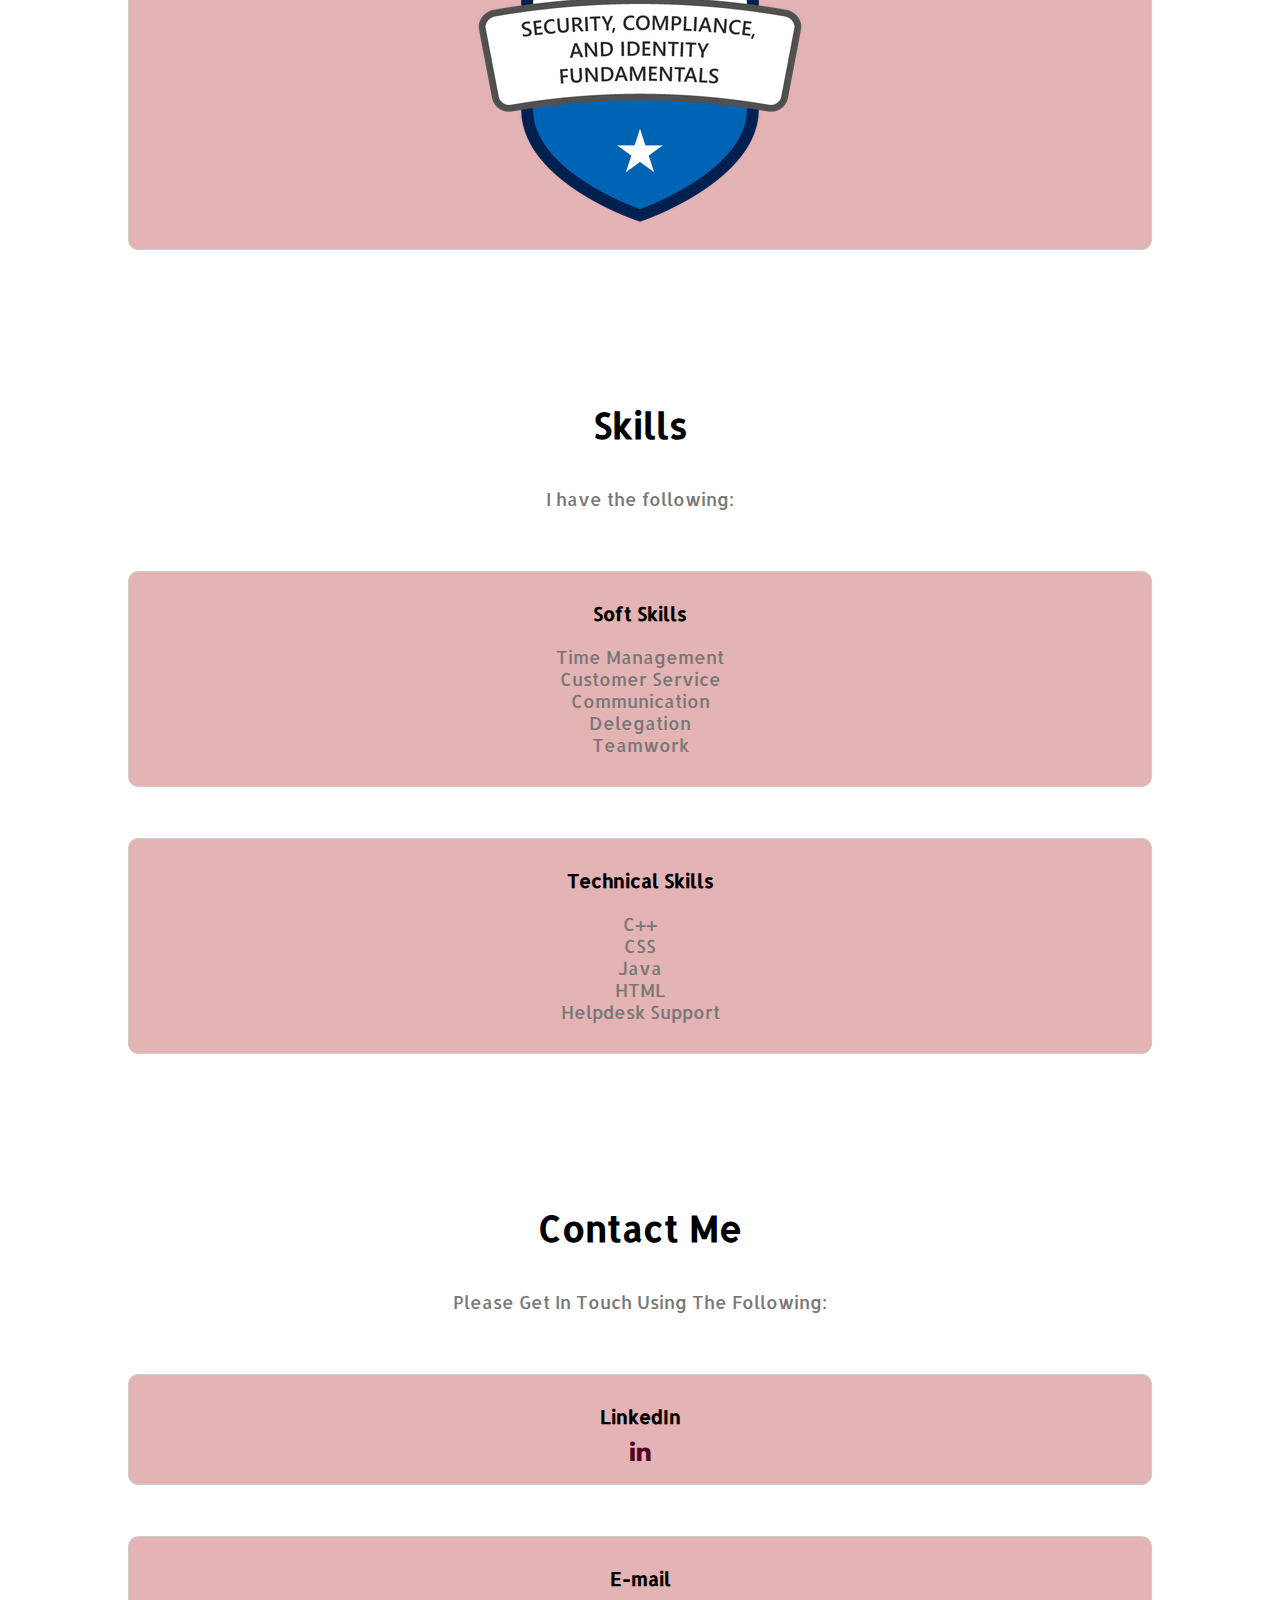
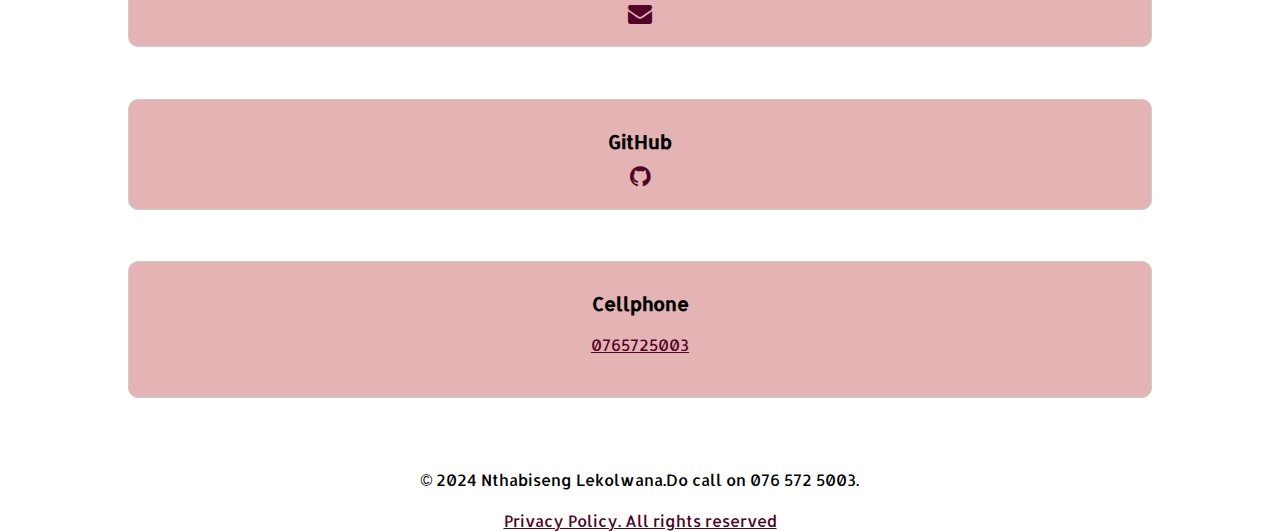
==== commit 16471779: "Included Skills  and changed footer color" ====
--- a/MyPortfolio/portfolio/index.html
+++ b/MyPortfolio/portfolio/index.html
@@ -41,15 +41,15 @@
 </section>
 
 <section class="info" id="about me">
-      <h1  >About Me</h1>
+      <h1 id="about-me" >About Me</h1>
       <p>Hey there, my name is Nthabiseng Lekolwana. I am a quiet tech enthusiast with a passion for exploring the ever-evolving world of technology. Currently on a journey of learning and self-discovery, I immerse myself in various tech fields, from programming and software development to emerging technologies. Though I may be reserved, my curiosity drives me to seek knowledge and understand the intricacies of the digital landscape. I believe that every new skill I acquire brings me one step closer to finding my place in the tech community, and I’m excited to continue this journey of growth and exploration.</p>
       <div class="row"></div>
       <div class="presently">
         <h3>Presently</h3>
         <p>I am a Capaciti candidate on the ABSA COBOL X Mainframe programme.<br>
-           I am on HTML,CSS and Javascript skills. I am also <br>
+           I am improving my HTML,CSS and Javascript skills. I am also <br>
            looking to improve my soft skill, especially presenting.
-           Ultimately,Im work  </p>
+           Ultimately,Im workng towards being a well-rounded woman in tech. </p>
       </div>
       <div class="presently">
         <h3>Experience</h3>
@@ -68,7 +68,7 @@
       
 </section>
      
-     <section class="info">
+<section class="info">
       <h1  id="certificates">Certificates</h1>
       <p>I have the following:</p>
       <div class="row2"></div>
@@ -85,9 +85,26 @@
         <img src="image/sc&if.png" class="responsive">
       </div>
 
-      </section>
+</section>
 
-      <section class="info" id="contacts">
+<section class="info">
+  <h1  id="skills">Skills</h1>
+  <p>I have the following:</p>
+  <div class="row2"></div>
+  <div class="cert">
+    <h3>Soft Skills</h3>
+    <p>Time Management<br>Customer Service<br>Communication<br>Delegation<br>Teamwork</p>
+  </div>
+  <div class="cert">
+    <h3>Technical Skills</h3>
+    <p>C++<br>CSS<br>Java<br>HTML<br>Helpdesk Support</p>
+    
+  </div>
+  
+
+</section>
+
+   <section class="info" id="contacts">
         <h1>Contact Me</h1>
         <p>Please Get In Touch Using The Following:</p>
         <div class="row2"></div>
@@ -112,11 +129,11 @@
          <a style="color:rgb(82, 3, 40)" href="tel:+0765725003">0765725003</a><i class="fafa-nobile-phone"
             style="font-size:24px"></i></a></p>
             </div>
-            </section>
+    </section>
             <footer>
               <center>
                 <p style="color:white"></p style>&copy; 2024 Nthabiseng Lekolwana.Do call on 076 572 5003. </p>
-              <a href="privacy-policy.html">Privacy Policy. All rights reserved</a></center>
+              <a style="color:rgb(82, 3, 40)" href="privacy-policy.html">Privacy Policy. All rights reserved</a></center>
               <footer>
               </center>
             </footer>
--- a/MyPortfolio/portfolio/style.css
+++ b/MyPortfolio/portfolio/style.css
@@ -300,7 +300,7 @@
     }
     
     button:hover {
-        background-color: blue;
+        background-color: rgb(82, 3, 40);
     }
     
      /* .chat-container {
@@ -336,14 +336,14 @@
     button {
         padding: 10px;
         border: none;
-        background-color: blue;
+        background-color: rgb(82, 3, 40);
         color: white;
         border-radius: 5px;
         cursor: pointer;
     }
     
     button:hover {
-        background-color: blue;
+        background-color: rgb(82, 3, 40);
     }
      
 
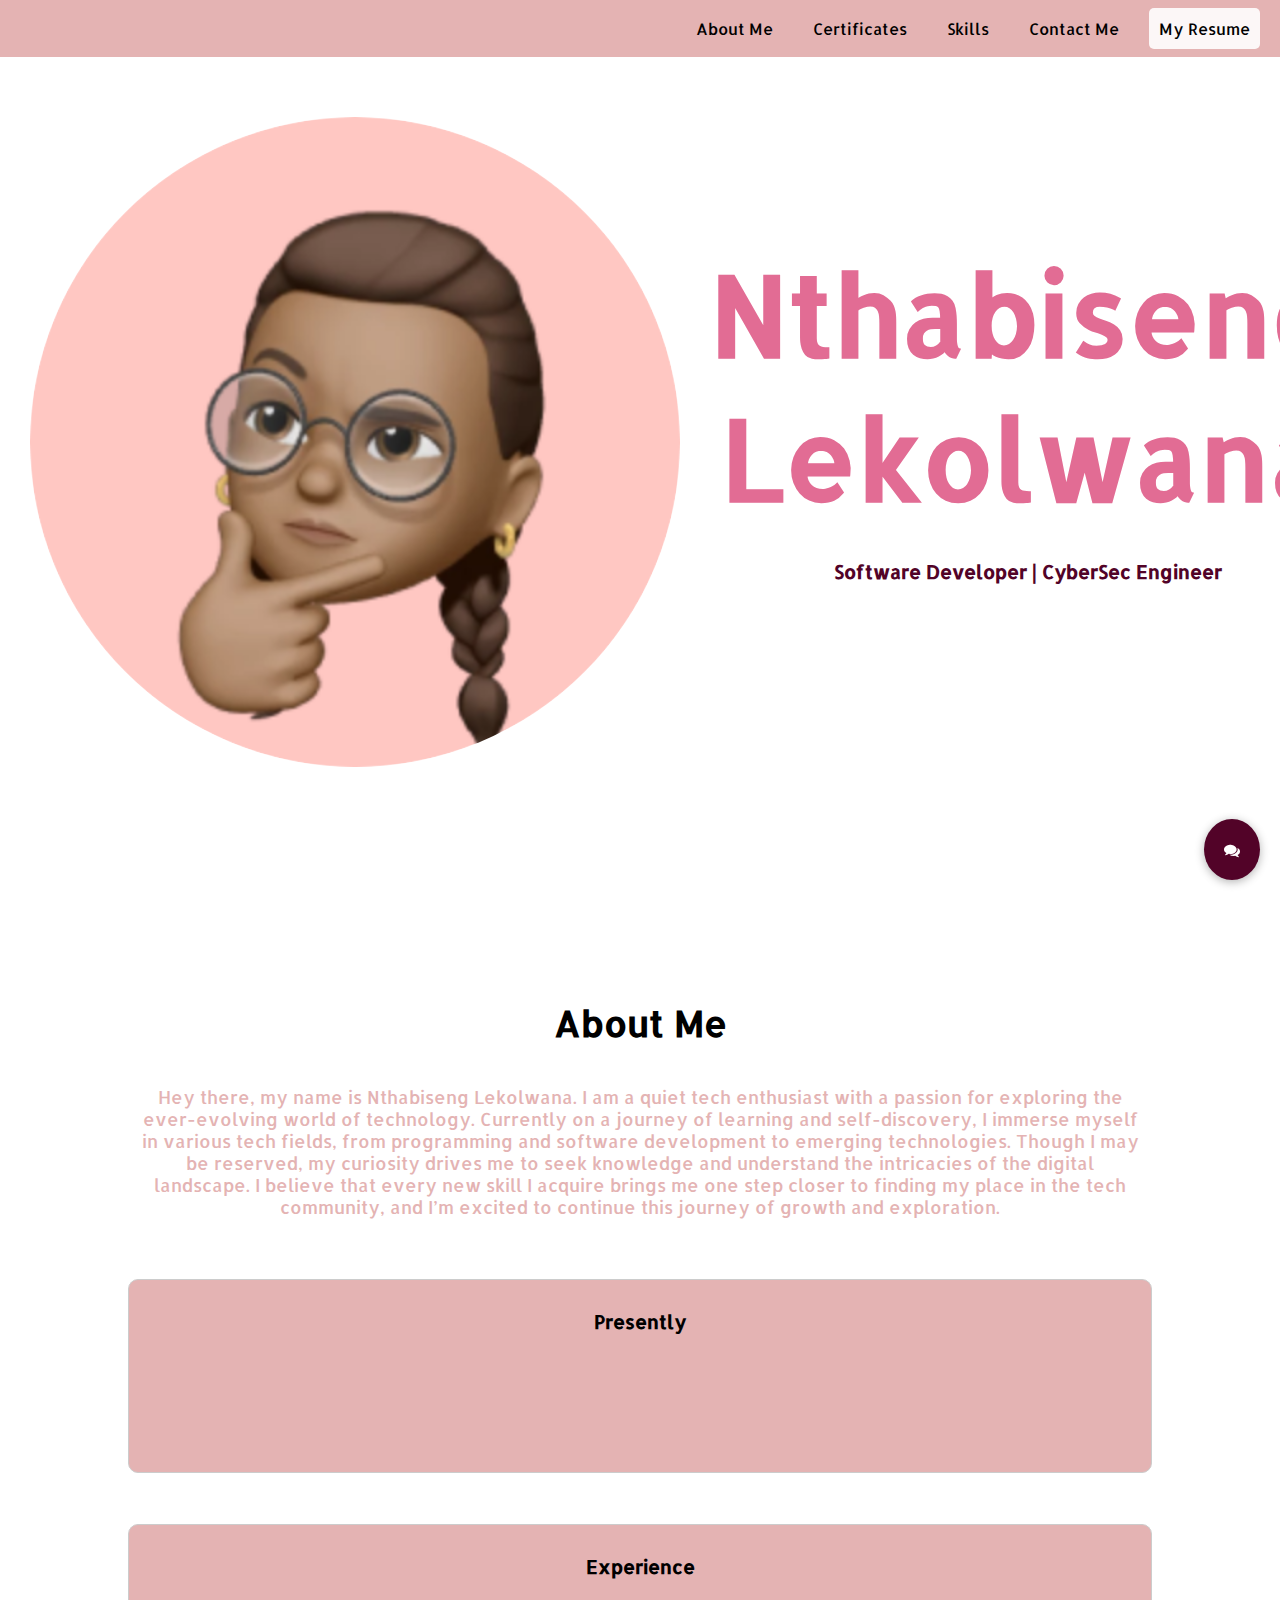
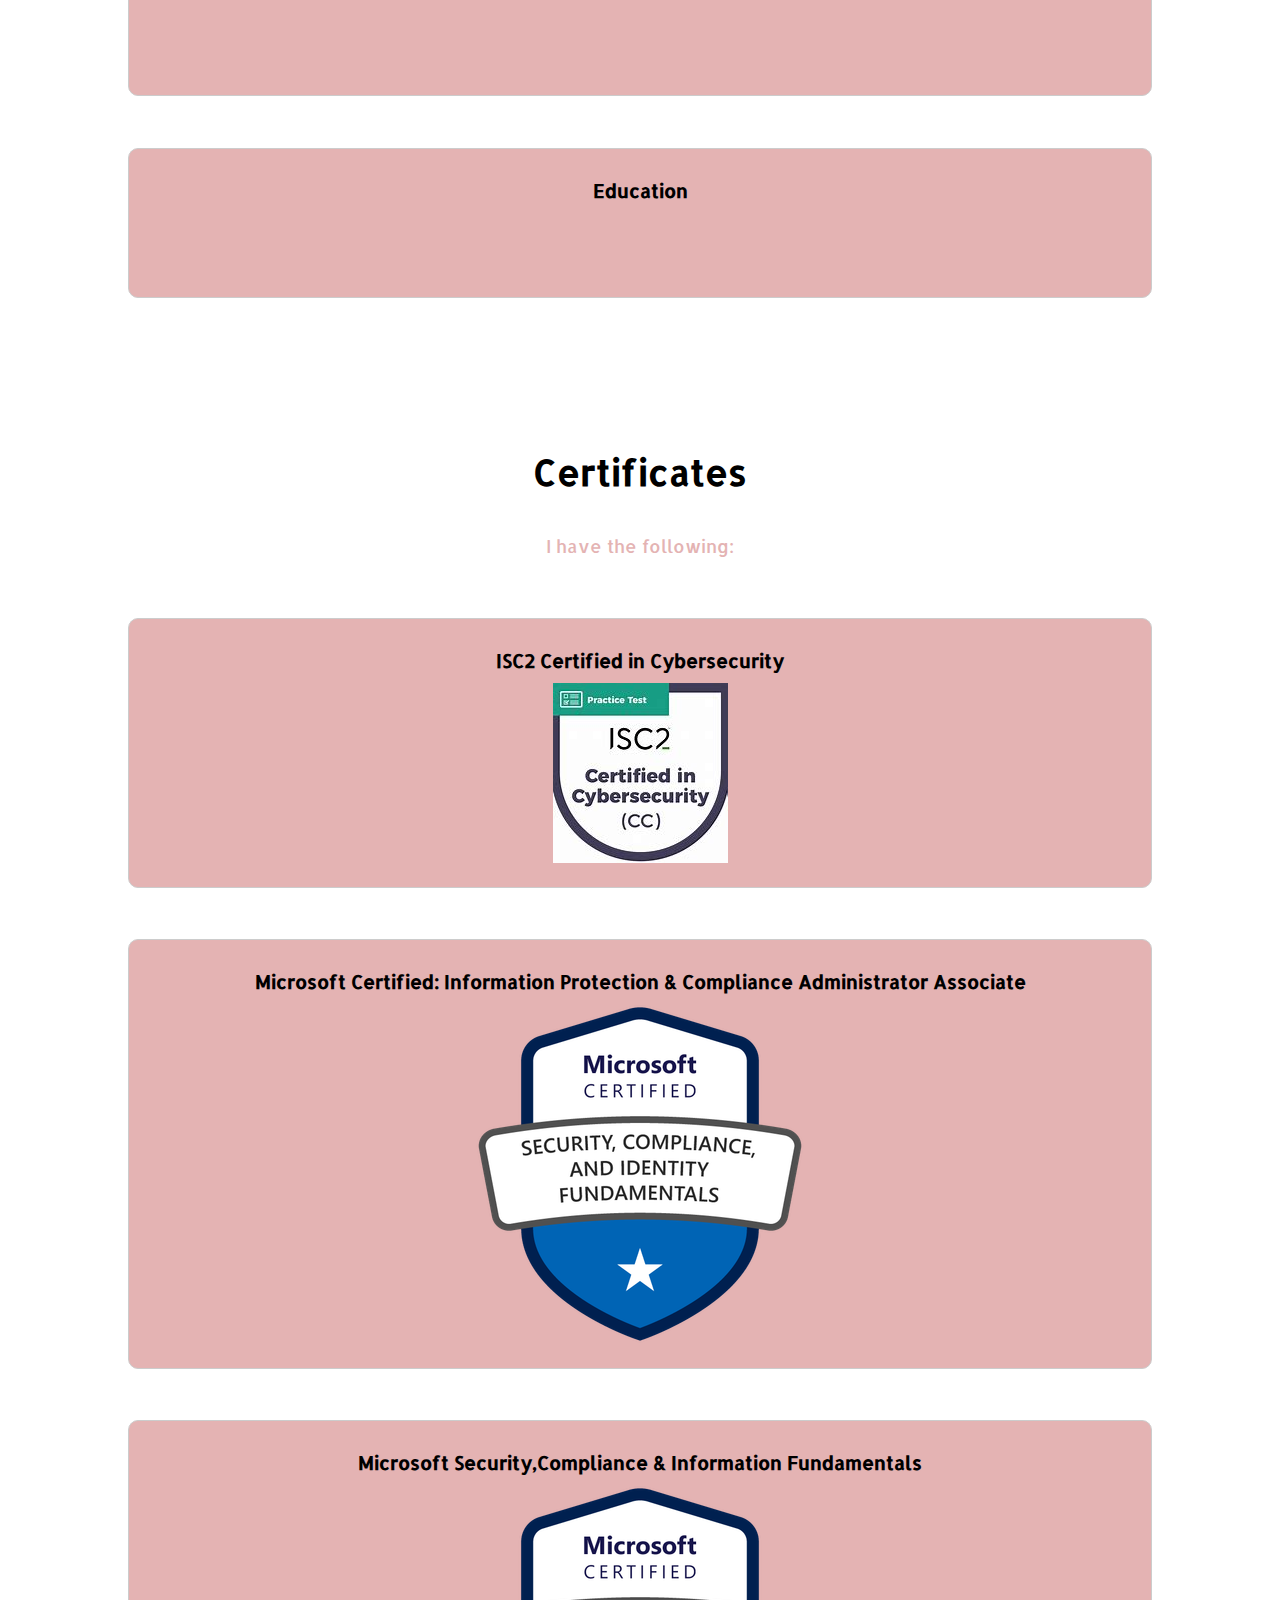
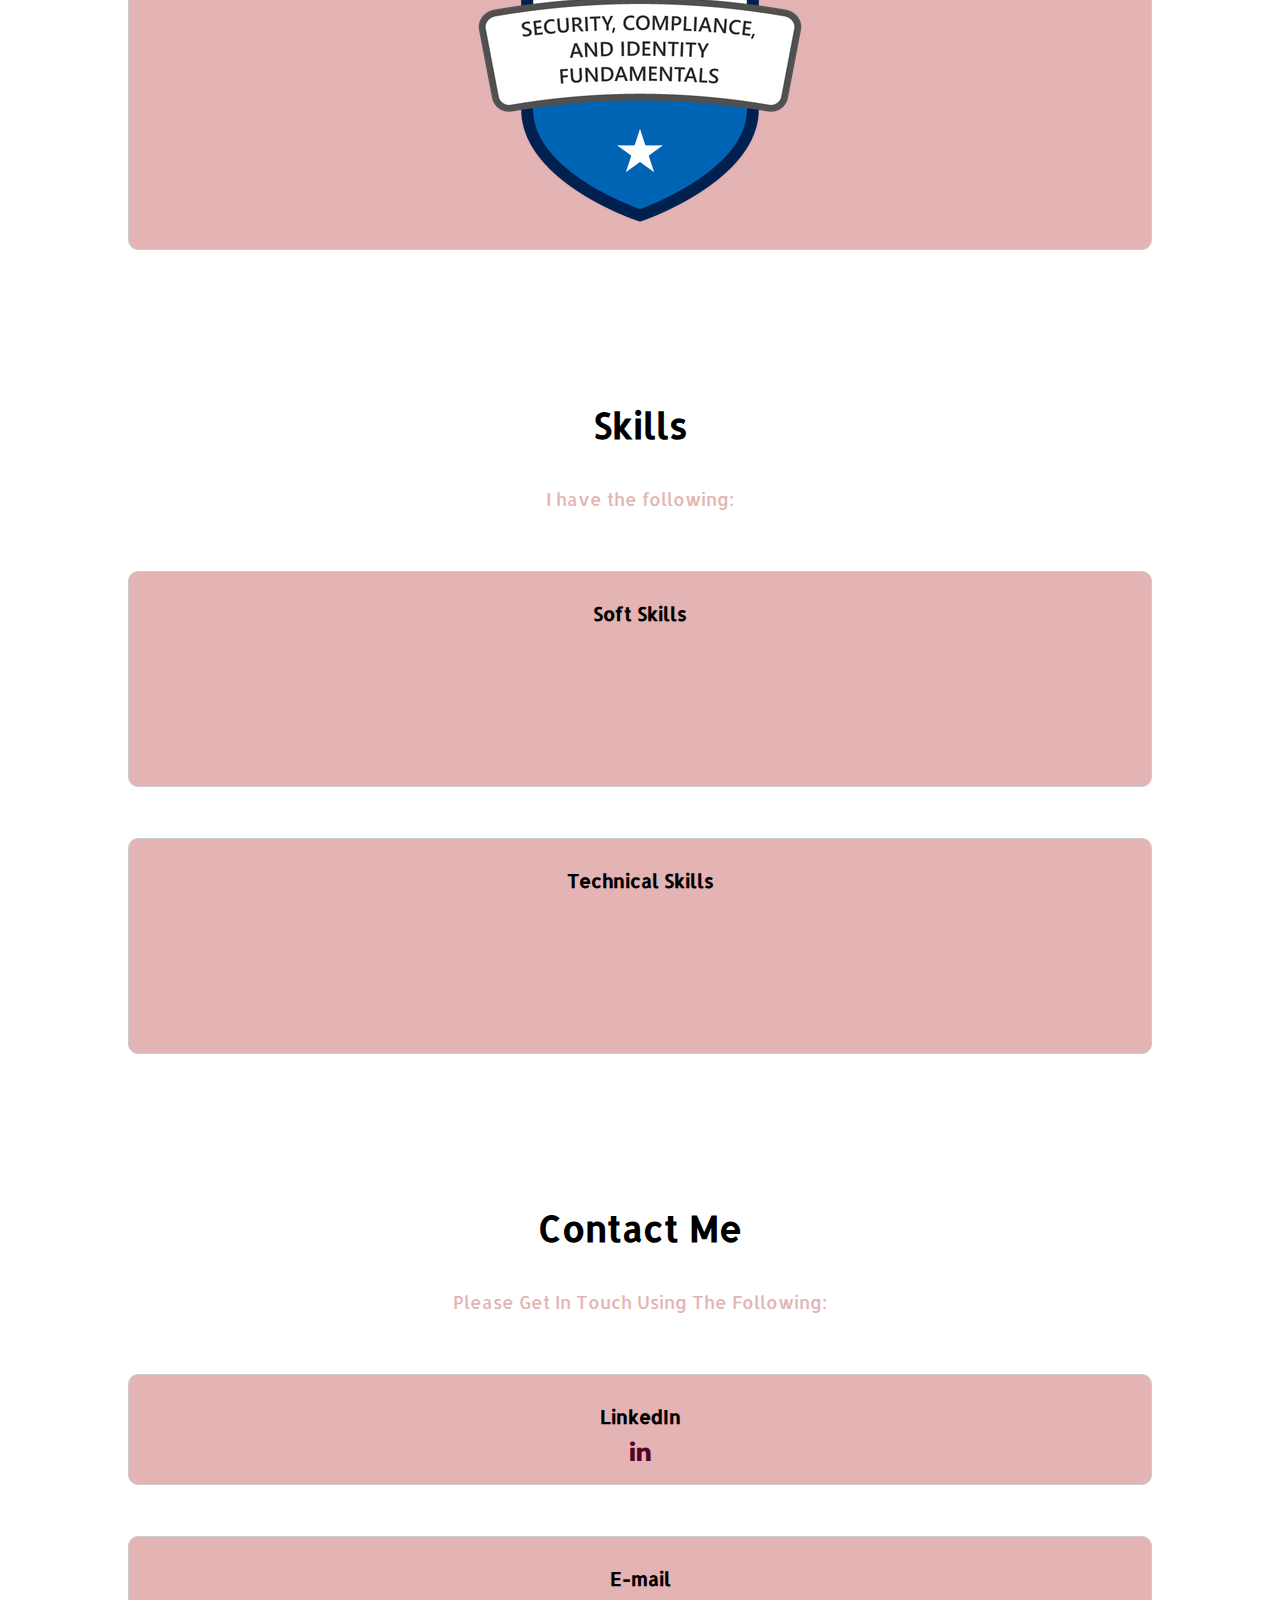
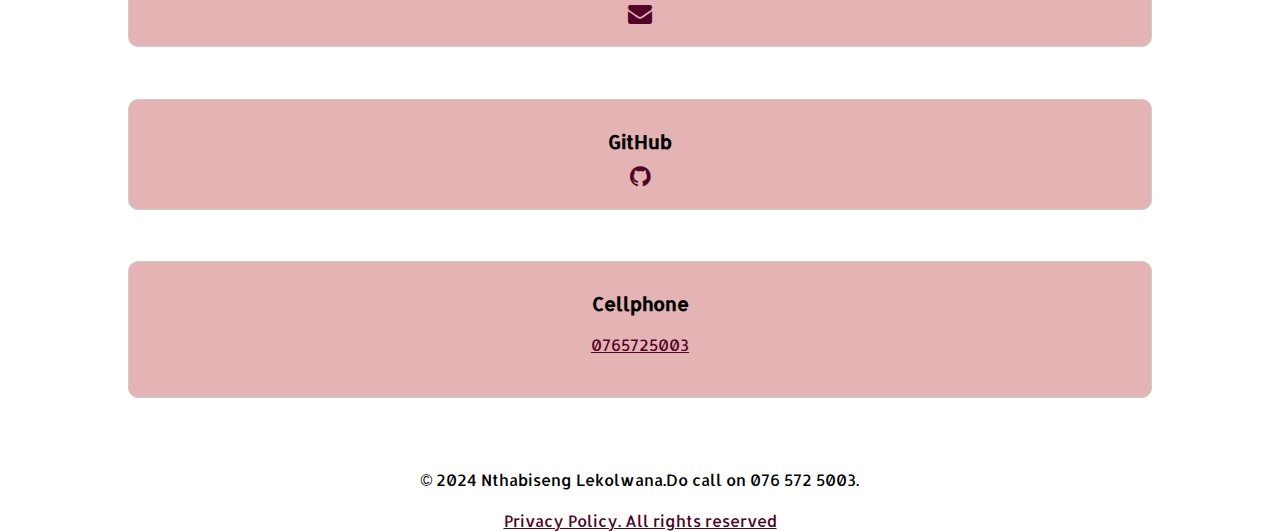
==== commit 07cb55bc: "added background color to user input chatbot" ====
--- a/MyPortfolio/portfolio/index.html
+++ b/MyPortfolio/portfolio/index.html
@@ -133,18 +133,23 @@
             <footer>
               <center>
                 <p style="color:white"></p style>&copy; 2024 Nthabiseng Lekolwana.Do call on 076 572 5003. </p>
-              <a style="color:rgb(82, 3, 40)" href="privacy-policy.html">Privacy Policy. All rights reserved</a></center>
+              <a style="color:rgb(82, 3, 40)" href="privacy-policy.html">Privacy Policy. All rights reserved</a>
               <footer>
               </center>
             </footer>
-<div class="chat-bot-icon" onclick="toggleChatBot()"><i class="fa fa-comments"></i></div>
-            <div class="chat-container" id="chat-container">
-              <div class="chat-box" id="chat-box"></div>
-              <input type="text" id="user-input" placeholder="Type your message here..." />
-              <button id="send-button"  >Send</button>
-          </div>
-          <script src="javascript.js"></script>
-        </body>
+      
         
-</html>
+     <div class="chat-bot-icon" onclick="toggleChatBot()"><i class="fa fa-comments"></i></div>
+        <div class="chat-container" id="chat-container">
+            <div class="chat-header">  Please, Let's Have A Chat!</div>
+            <div class="chat-box" id="chat-box">  </div>
 
+            <input type="text" id="user-input" placeholder="Type your message here..." />
+            <button id="send-button">Send</button>
+
+        </div>
+        <script src="javascript.js"></script>
+      </body>
+        
+    </html>
+
--- a/MyPortfolio/portfolio/style.css
+++ b/MyPortfolio/portfolio/style.css
@@ -154,7 +154,23 @@
     margin-bottom: 30px;
 }
 p{
-    color: #777;
+    color: #e4b3b3 ;
+    font-size: 18px;
+    font-weight: 300;
+    line-height: 22px;
+    padding: 10px;
+}
+.userText
+{
+    color: red ;
+    font-size: 18px;
+    font-weight: 300;
+    line-height: 22px;
+    padding: 10px;
+}
+.chatbotText
+{
+    color: #0af386 ;
     font-size: 18px;
     font-weight: 300;
     line-height: 22px;
@@ -267,70 +283,61 @@
      .chat-container {
         display: none; 
         position: fixed;
-        bottom: 70px; 
+        bottom: 90px; 
         right: 20px;
         background: white;
         border-radius: 8px;
         box-shadow: 0 2px 10px rgba(0, 0, 0, 0.2);
         width: 300px;
         max-height: 400px;
-        overflow-y: auto; 
+        overflow-y: auto;
        
-    } 
-    
-    .chat-box {
-        padding: 10px;
-    }
-    
-    input[type="text"] {
-    
-        width: 70%;
-        padding: 10px;
-        border-radius: 5px;
-        border: 1px solid #ccc;
-    }
-    
-    button {
-        padding: 10px;
-        border: none;
-        background-color: rgb(82, 3, 40);
-        color: white;
-        border-radius: 5px;
-        cursor: pointer;
-    }
-    
-    button:hover {
-        background-color: rgb(82, 3, 40);
-    }
-    
-     /* .chat-container {
-        background: white;
-        border-radius: 8px;
-        box-shadow: 0 2px 10px rgba(0, 0, 0, 0.1);
-        width: 300px;
-        padding: 10px;
-        height: 400px;
-        z-index: 1000;
-    } */
-     
+    }
+
+    
     .chat-box {
         height: 300px;
         overflow-y: scroll;
         border: 1px solid #ccc;
         border-radius: 5px;
-        padding: 10px;
-        margin-bottom: 10px;
+        padding: 10px; /*the only thing that was in here */
+        margin-bottom: 5px;
     }
     
     .chat-box p {
-        margin: 5px 0;
-    }
+        margin: 5px 5px;
+    }
+    
+    input[type="text"] {
+    
+        width: 70%;
+        padding: 10px;
+        border-radius: 5px;
+        border: 1px solid #ccc;
+    }
+    
+    button {
+        padding: 10px;
+        border: none;
+        background-color: rgb(82, 3, 40);
+        border-radius: 10px;
+        color: #e4b3b3;
+        border-radius: 5px;
+        cursor: pointer;
+    }
+    
+    button:hover {
+        background-color: rgb(82, 3, 40);
+    }
+    
+     
     
     input[type="text"] {
         width: 70%;
         padding: 10px;
         border-radius: 5px;
         border: 1px solid #ccc;
+        color: rgb(82, 3, 40);
     }
     
     button {
@@ -338,14 +345,50 @@
         border: none;
         background-color: rgb(82, 3, 40);
         color: white;
-        border-radius: 5px;
+        border-radius: 10px;
         cursor: pointer;
     }
     
     button:hover {
         background-color: rgb(82, 3, 40);
     }
-     
+
+
+  
+    
+    .chat-header {
+        background-color:rgb(82, 3, 40) ; /* Header background color */
+        color: white; /* Header text color */
+        padding: 10px;
+        text-align: center;
+        border-top-left-radius: 8px;
+        border-top-right-radius: 8px;
+    }
+    
+    .chat-box {
+        height: 300px;
+        overflow-y: auto;
+        padding: 10px;
+    }
+    
+    .user-message {
+        background-color: #e4b3b3  ; /* User message color */
+        color: white;
+        text-align: right;
+        margin: 5px 0;
+        padding: 5px;
+        border-radius: 5px;
+    }
+    
+    .bot-message {
+        background-color: white; /* Bot message color */
+        color: rgb(82, 3, 40);
+        text-align: left;
+        margin: 5px 0;
+        padding: 5px;
+        border-radius: 5px;
+    }
+    
 
 
 
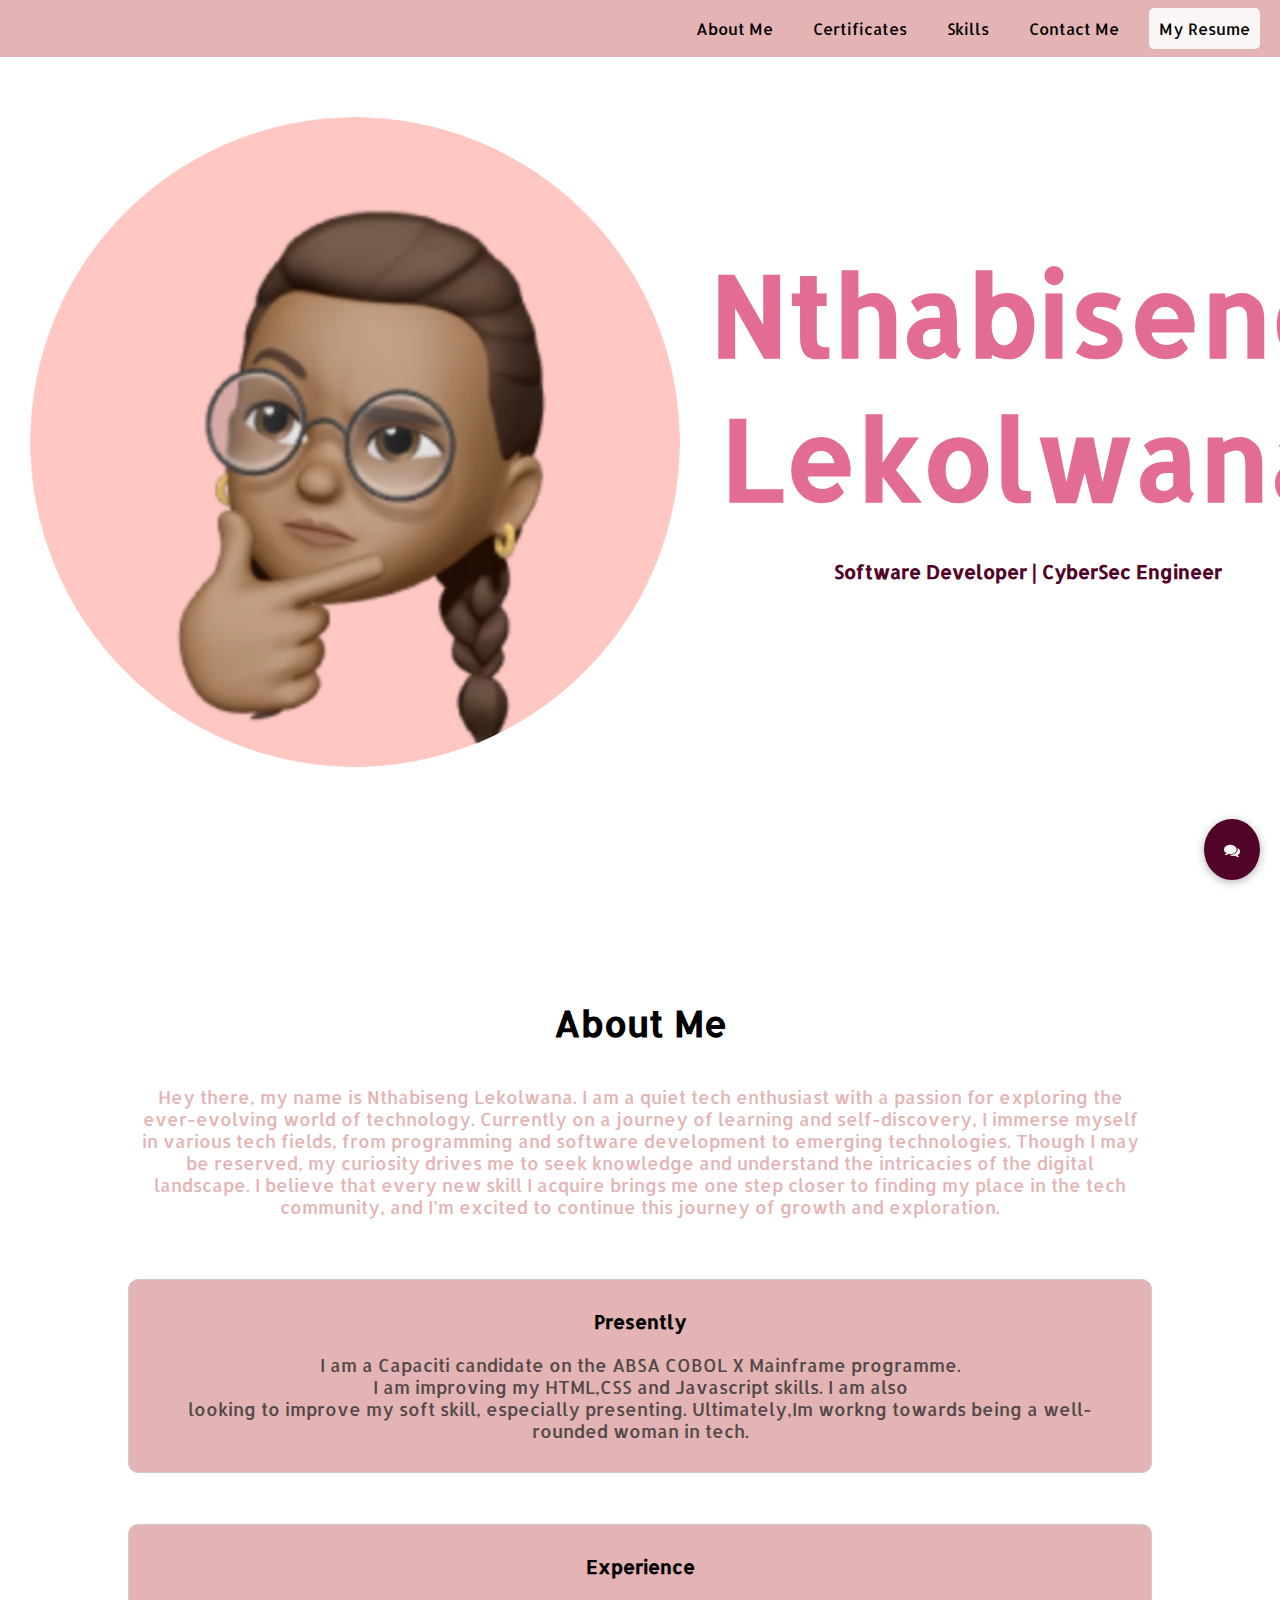
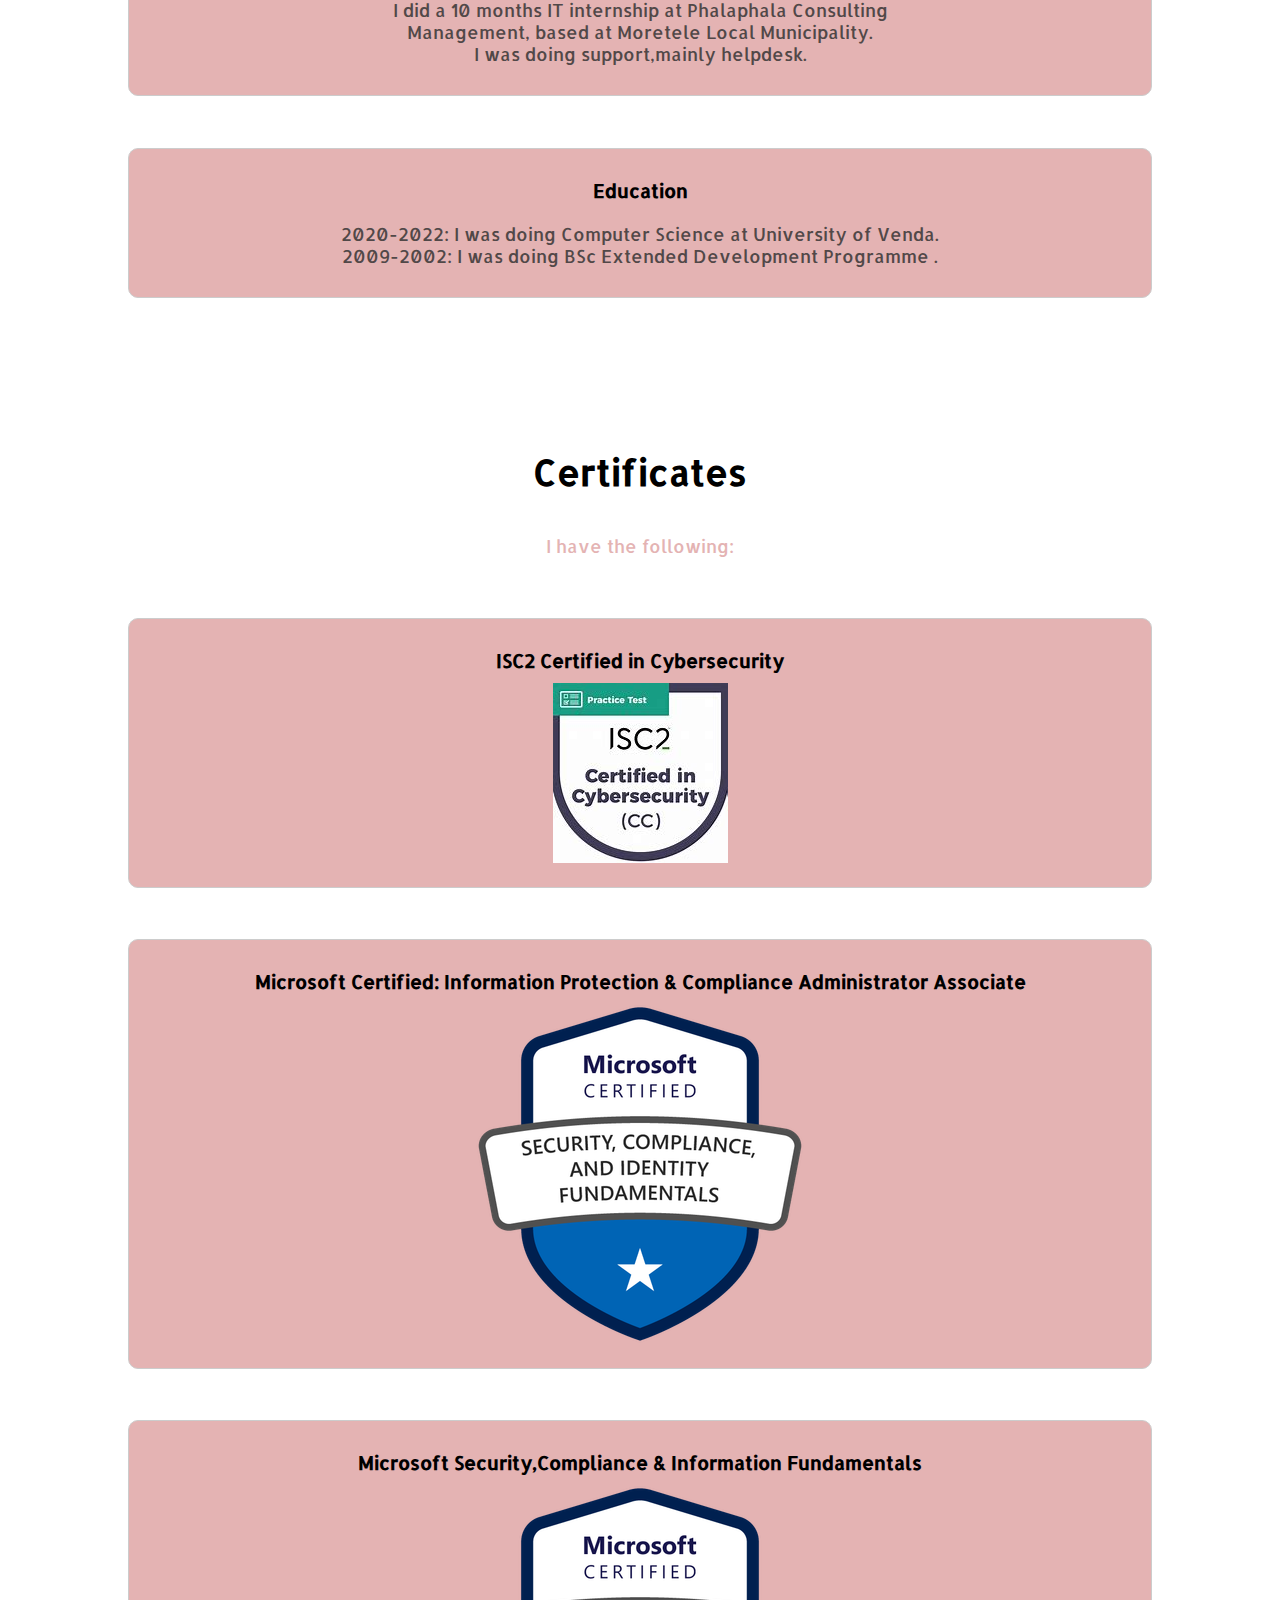
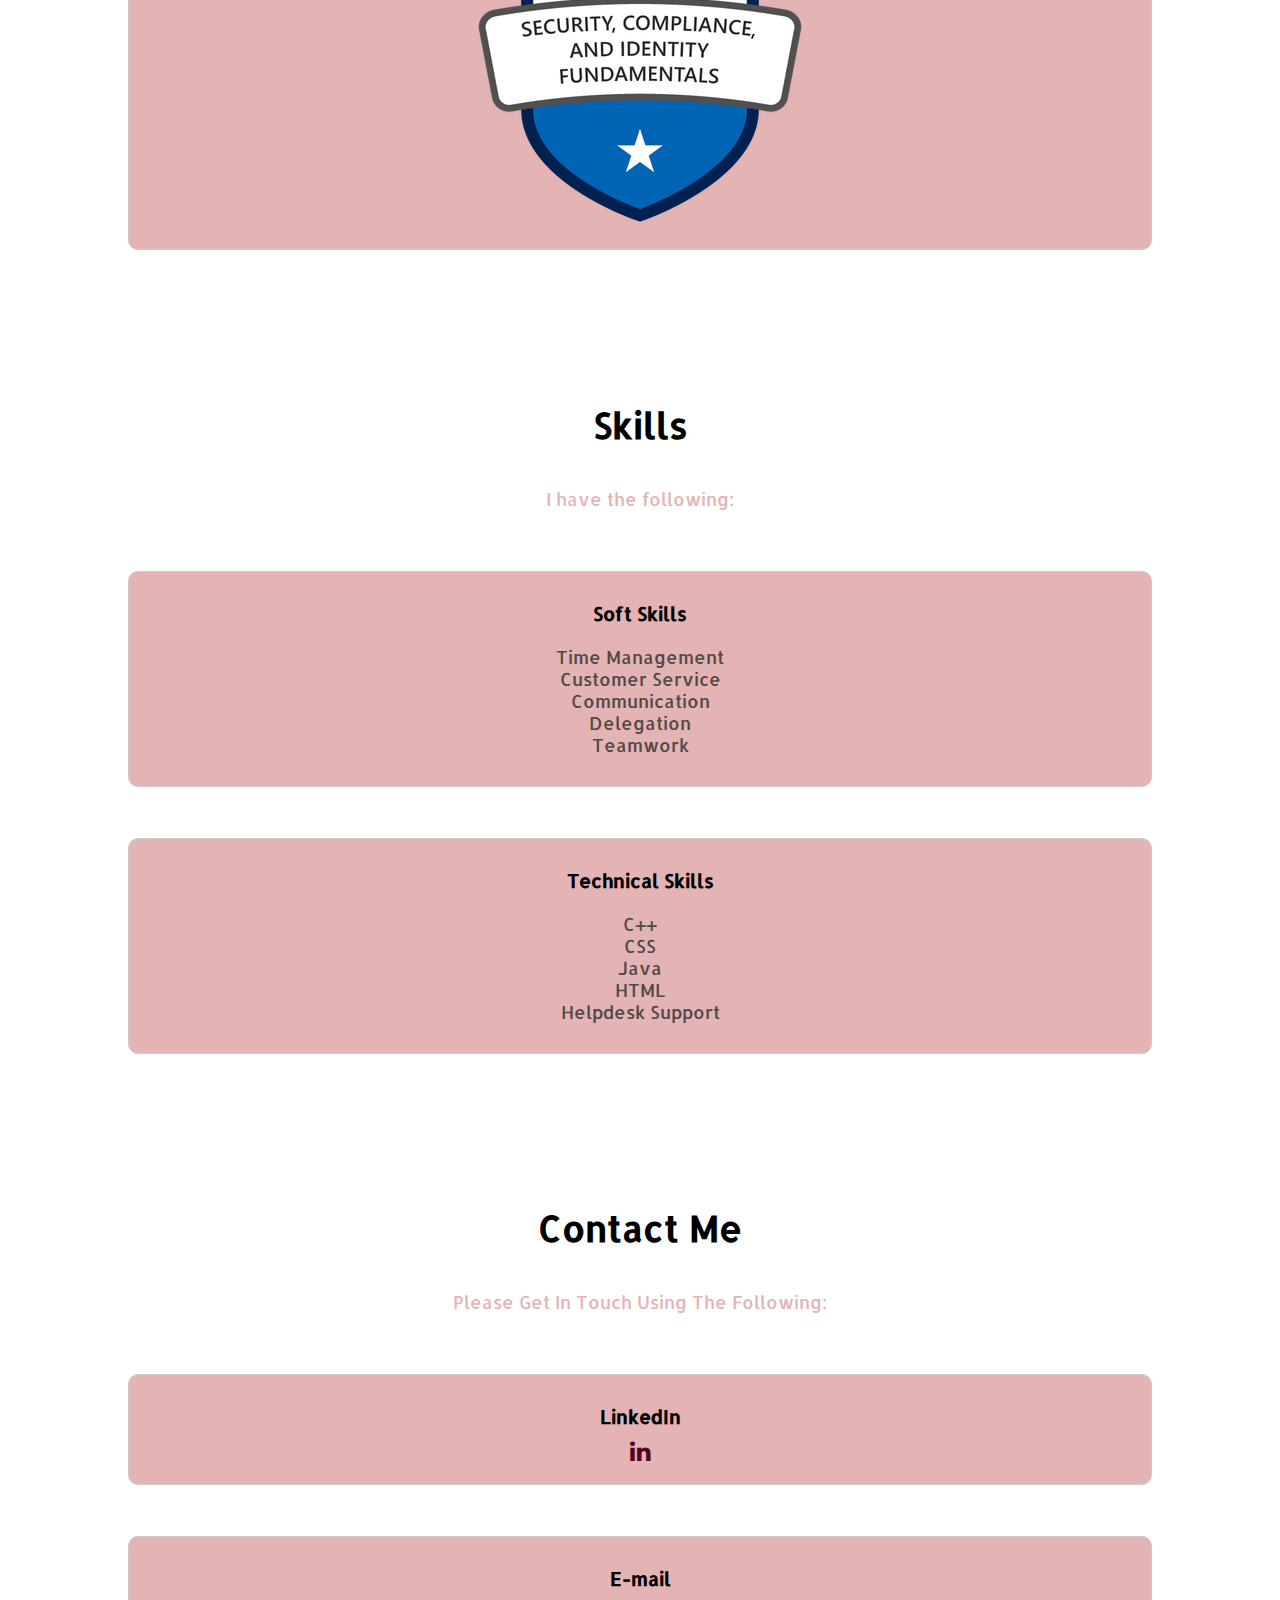
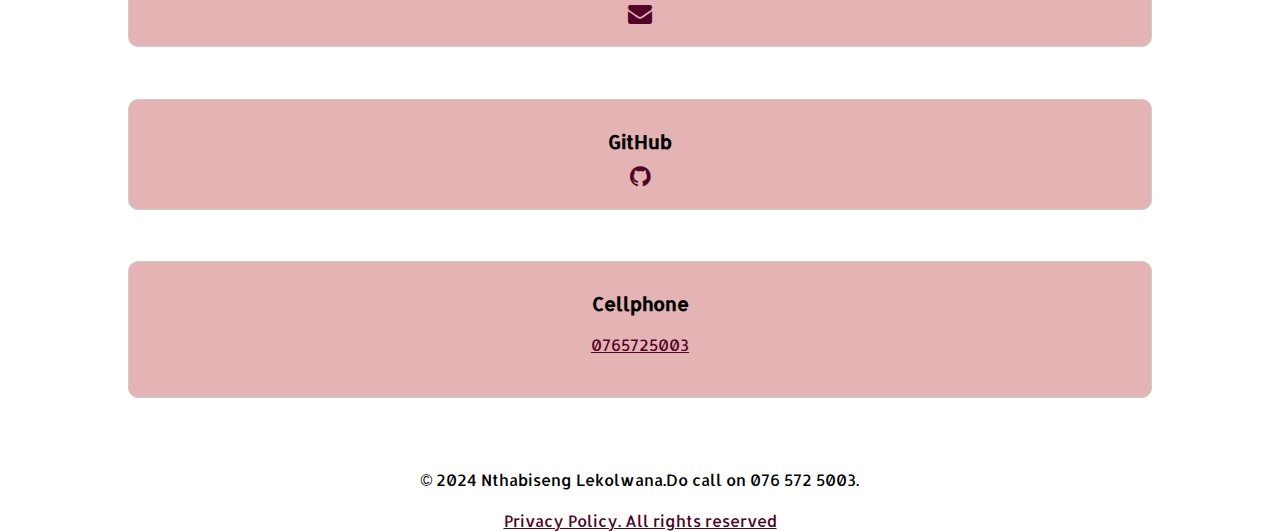
==== commit b76da27e: "Made changes to education,experience on the chatbot" ====
--- a/MyPortfolio/portfolio/index.html
+++ b/MyPortfolio/portfolio/index.html
@@ -46,21 +46,21 @@
       <div class="row"></div>
       <div class="presently">
         <h3>Presently</h3>
-        <p>I am a Capaciti candidate on the ABSA COBOL X Mainframe programme.<br>
+        <p class="blackText">I am a Capaciti candidate on the ABSA COBOL X Mainframe programme.<br>
            I am improving my HTML,CSS and Javascript skills. I am also <br>
            looking to improve my soft skill, especially presenting.
            Ultimately,Im workng towards being a well-rounded woman in tech. </p>
       </div>
       <div class="presently">
         <h3>Experience</h3>
-        <p>I did a 10 months  IT internship at Phalaphala Consulting<br> 
+        <p class="blackText">I did a 10 months  IT internship at Phalaphala Consulting<br> 
           Management, based at Moretele Local Municipality. <br>
           I was doing support,mainly helpdesk.
             </p>
       </div>
       <div class="presently">
         <h3>Education</h3>
-        <p>2020-2022: I was doing Computer Science at University of Venda. <br>
+        <p class="blackText">2020-2022: I was doing Computer Science at University of Venda. <br>
            2009-2002: I was doing BSc Extended Development Programme .
         </p>
       </div>
@@ -93,11 +93,11 @@
   <div class="row2"></div>
   <div class="cert">
     <h3>Soft Skills</h3>
-    <p>Time Management<br>Customer Service<br>Communication<br>Delegation<br>Teamwork</p>
+    <p class="blackText">Time Management<br>Customer Service<br>Communication<br>Delegation<br>Teamwork</p>
   </div>
   <div class="cert">
     <h3>Technical Skills</h3>
-    <p>C++<br>CSS<br>Java<br>HTML<br>Helpdesk Support</p>
+    <p class="blackText">C++<br>CSS<br>Java<br>HTML<br>Helpdesk Support</p>
     
   </div>
   
--- a/MyPortfolio/portfolio/style.css
+++ b/MyPortfolio/portfolio/style.css
@@ -159,6 +159,9 @@
     font-weight: 300;
     line-height: 22px;
     padding: 10px;
+}
+.blackText{
+    color: #514848;
 }
 .userText
 {
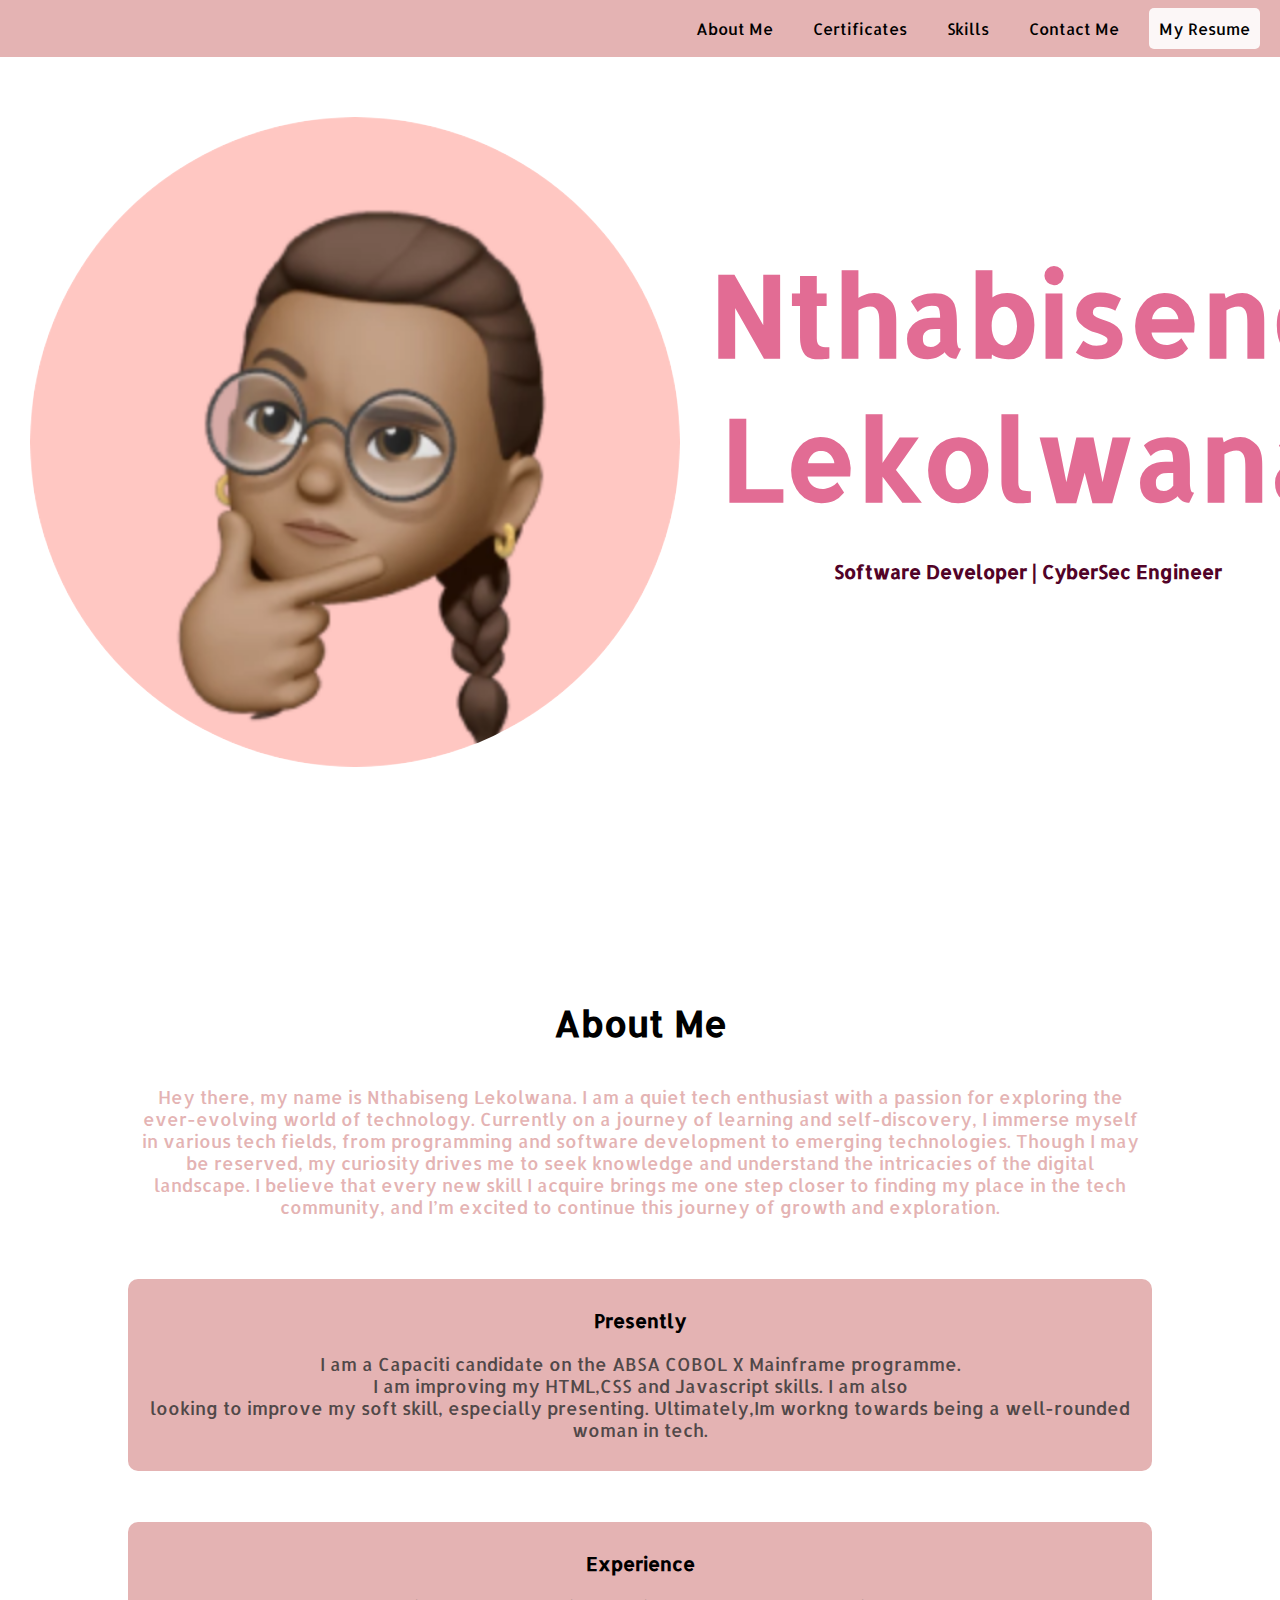
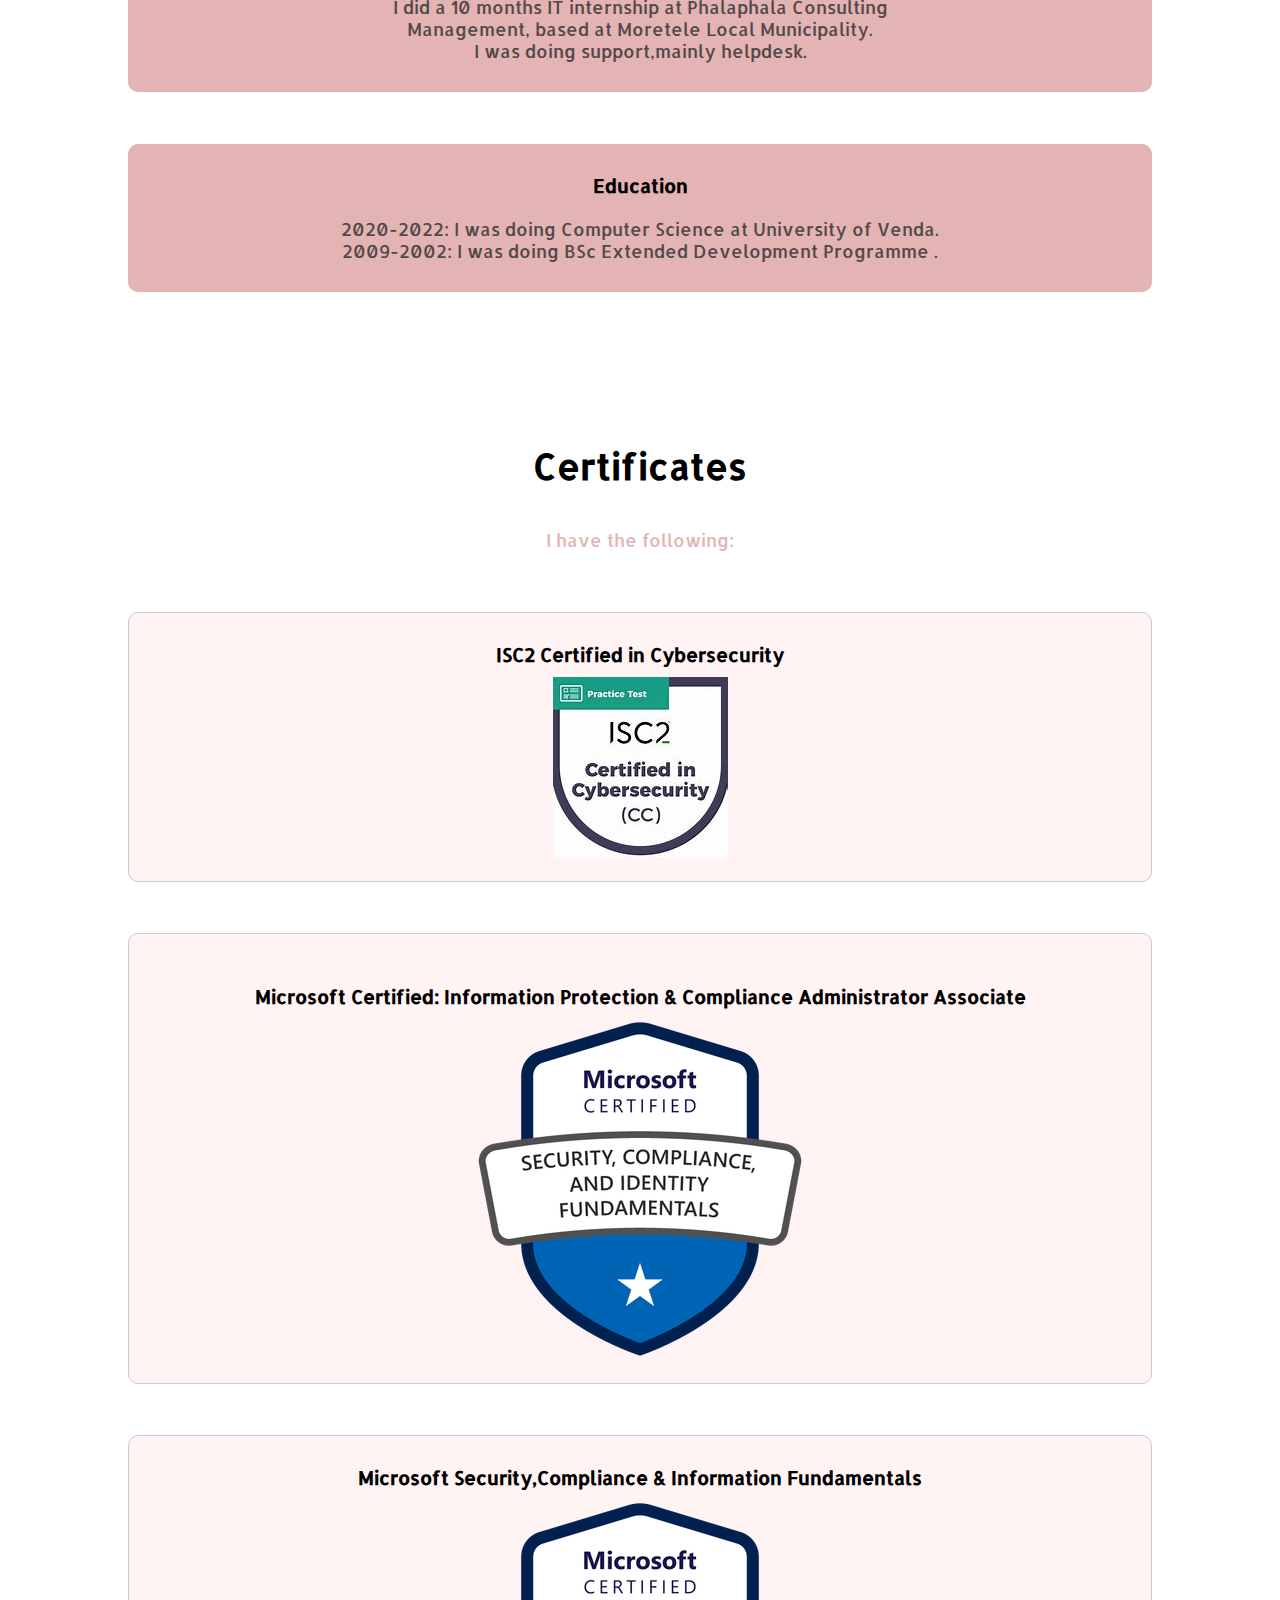
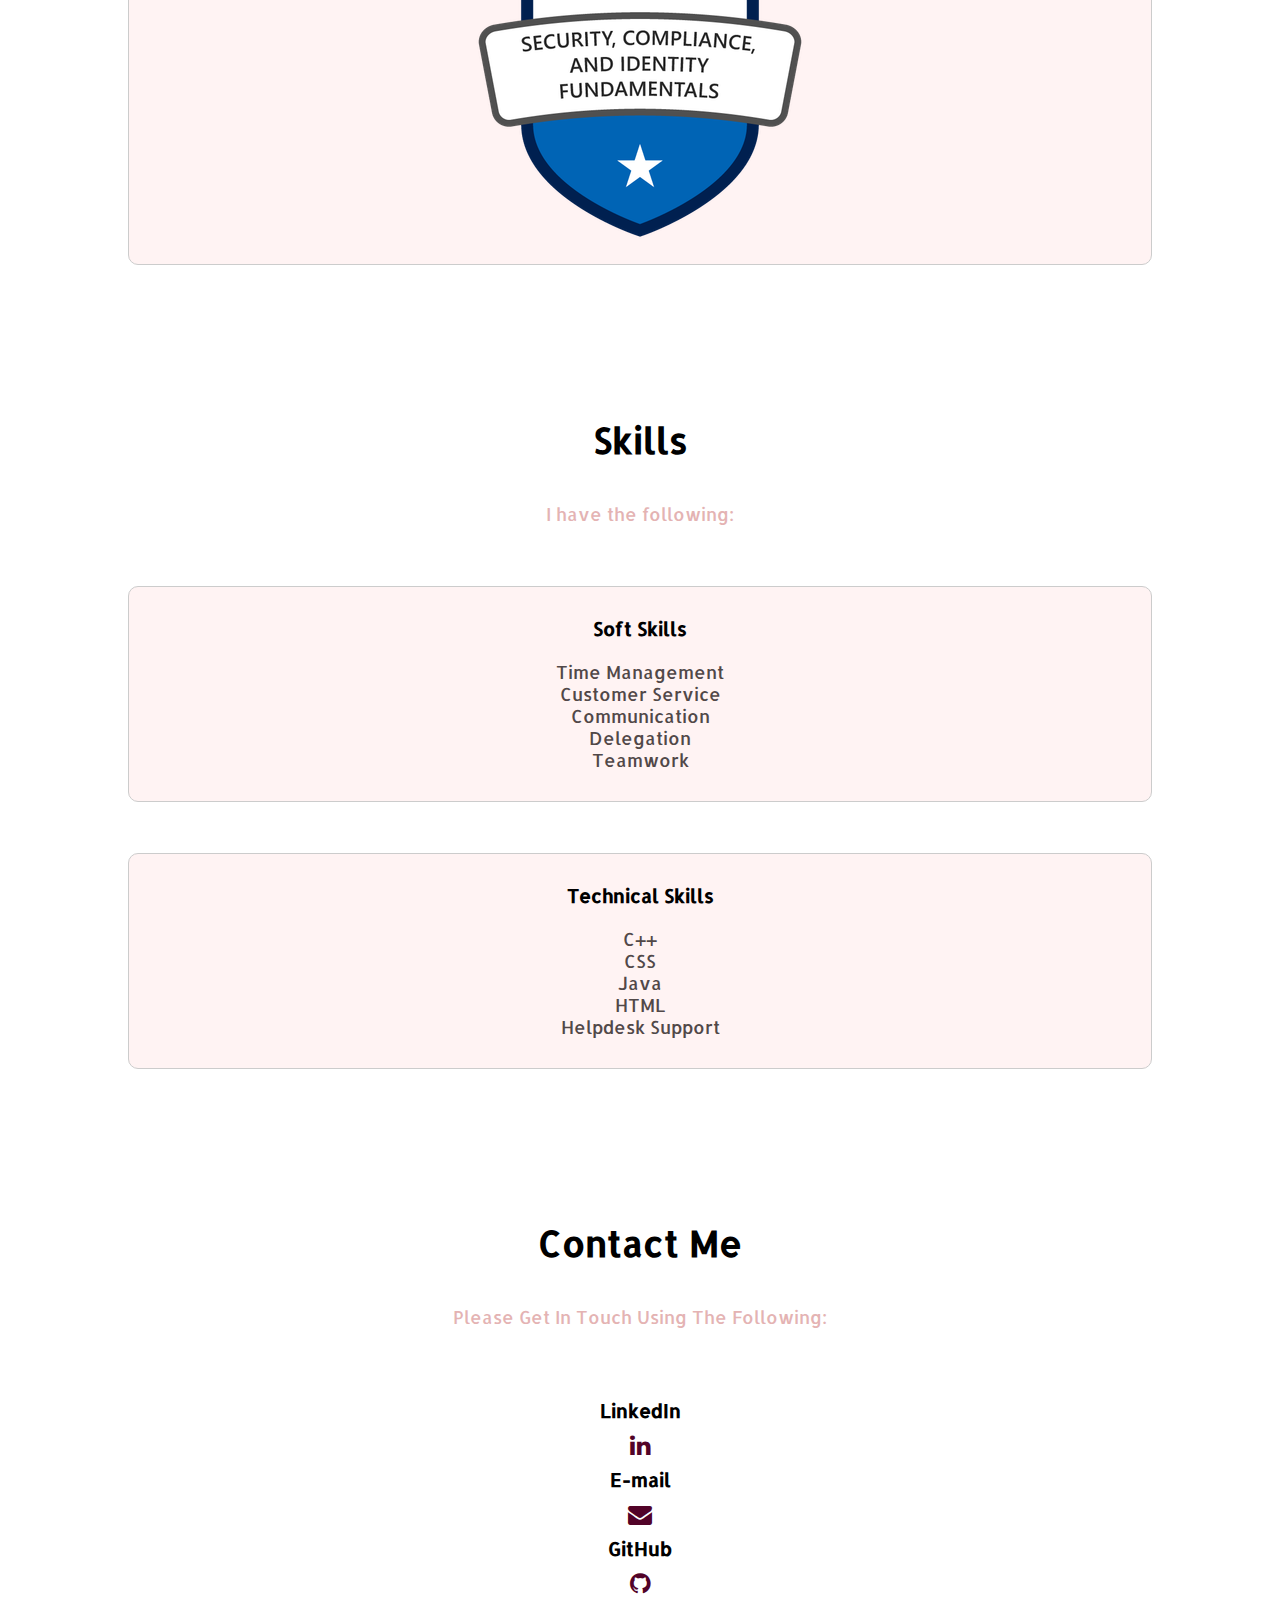
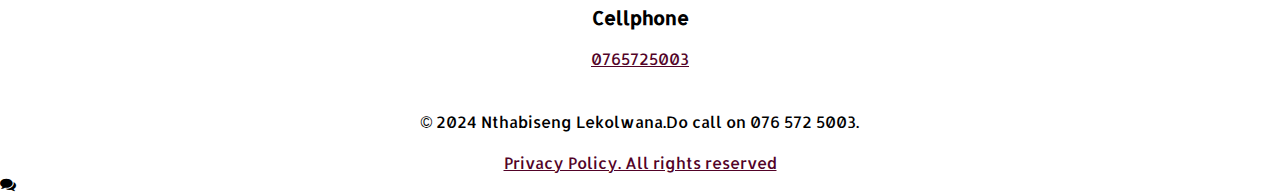
==== commit c0ffbbd9: "Merge branch 'main' into Dev" ====
--- a/MyPortfolio/portfolio/index.html
+++ b/MyPortfolio/portfolio/index.html
@@ -1,11 +1,13 @@
 <!DOCTYPE html>
-<html>
+<html lang="en">
 <head>
+  <meta charset="UTF-8">
   <meta name="viewport" content="with=device-width,initial-scale=1.0">
   <title>My Personal Portfolio</title>
   <link rel="stylesheet" href="style.css">
   <link href='https://fonts.googleapis.com/css?family=Allerta' rel='stylesheet'>
   <link rel="stylesheet" href="https://stackpath.bootstrapcdn.com/font-awesome/4.7.0/css/font-awesome.min.css">
+  <link rel="stylesheet" href="https://cdnjs.cloudflare.com/ajax/libs/font-awesome/4.7.0/css/font-awesome.min.css">
 </head>
 <body>
 <section class="header">
@@ -13,6 +15,7 @@
     <div class="nav-container">
         <div class="nav-links" id="navLinks">
             <ul>
+
                 <li><a href="#about-me">About Me</a></li>
                 <li><a href="#certificates">Certificates</a></li>
                 <li><a href="#skills">Skills</a></li>
@@ -53,6 +56,7 @@
       </div>
       <div class="presently">
         <h3>Experience</h3>
+
         <p class="blackText">I did a 10 months  IT internship at Phalaphala Consulting<br> 
           Management, based at Moretele Local Municipality. <br>
           I was doing support,mainly helpdesk.
@@ -68,22 +72,31 @@
       
 </section>
      
+
 <section class="info">
       <h1  id="certificates">Certificates</h1>
       <p>I have the following:</p>
       <div class="row2"></div>
       <div class="cert">
         <h3>ISC2 Certified in Cybersecurity</h3>
+
         <img src="image/OIP.png" class="responsive">
+
       </div>
       <div class="cert">
+        <a style="color:blue" href="Microsoft Certified Information Protection and Compliance Administrator.pdf" 
+        class="fa-fa-certificate"></a><br>
         <h3>Microsoft Certified: Information Protection & Compliance Administrator Associate </h3>
+
         <img src="image\sc&if.png" class="responsive">
       </div>
       <div class="cert">
         <h3>Microsoft Security,Compliance & Information Fundamentals</h3>
+
         <img src="image/sc&if.png" class="responsive">
       </div>
+    </section>
+
 
 </section>
 
--- a/MyPortfolio/portfolio/style.css
+++ b/MyPortfolio/portfolio/style.css
@@ -193,7 +193,7 @@
     padding: 20px 12px;
     box-sizing: border-box;
     transition: 0.5;
-    border: 1px solid #ccc
+    border: 1px solid #cccH
 
 }
 h3{
@@ -240,6 +240,40 @@
         flex-direction: column;
     }
 }
+.cert{
+    flex-basis: 31%;
+    background: #fff3f3;
+    border-radius: 10px;
+    margin-bottom: 5%;
+    padding: 20px 12px;
+    box-sizing: border-box;
+    transition: 0.5;
+    border: 1px solid #cccH
+
+}
+h3{
+    text-align: center;
+    font-weight: 600;
+    margin: 10px 0;
+}
+.cert:hover{
+    box-shadow: 0 0 20px 0px rgba(0,0,0,0.2);
+}
+@media(max-width: 700px){
+    .row2{
+        flex-direction: column;
+    }
+
+    .Information Protection & Compliance Administrator Associate {
+        color: inherit; /* Use the same color as the surrounding text */
+        text-decoration: none; /* Remove underline */
+        cursor: pointer; /* Keep the pointer cursor */
+    }
+    
+    .Information Protection & Compliance Administrator Associate :hover {
+        text-decoration: underline; /* Optional: underline on hover */
+    }
+
 
 .row{
     margin-top: 5%;
